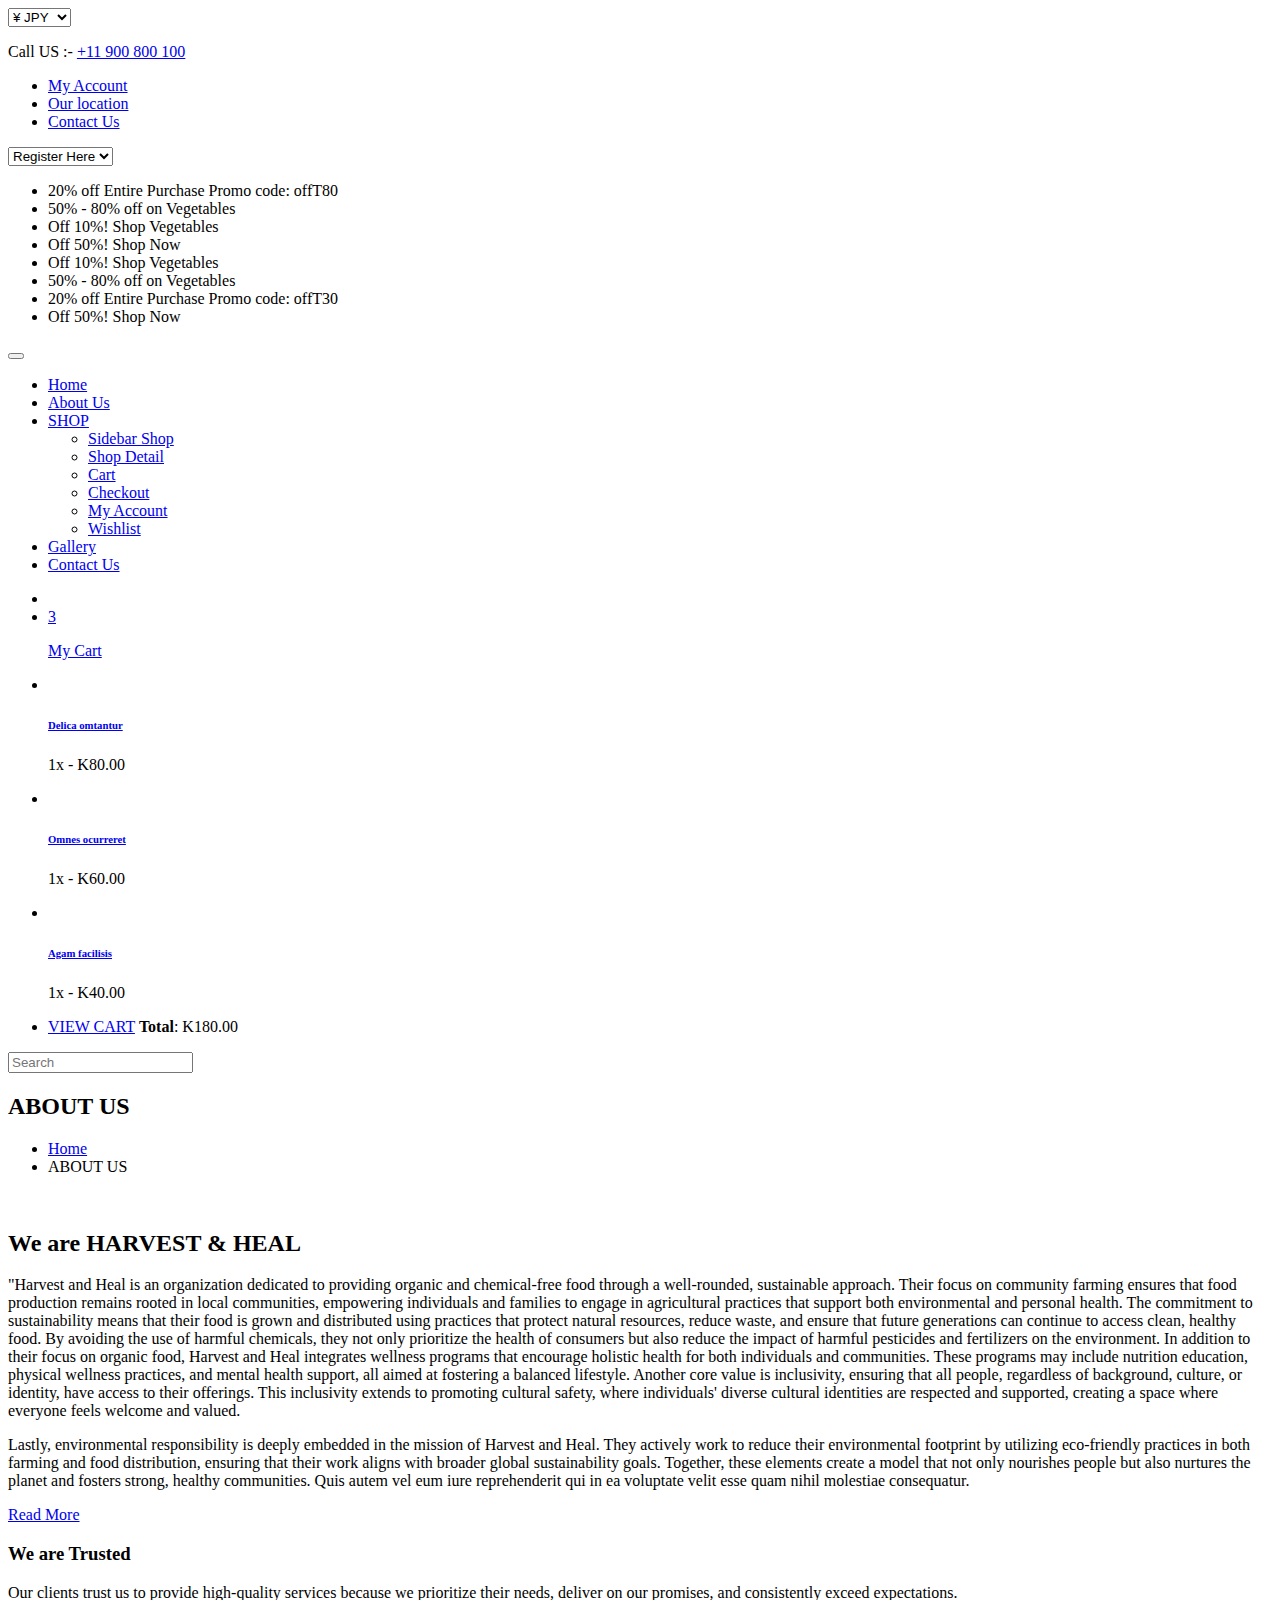
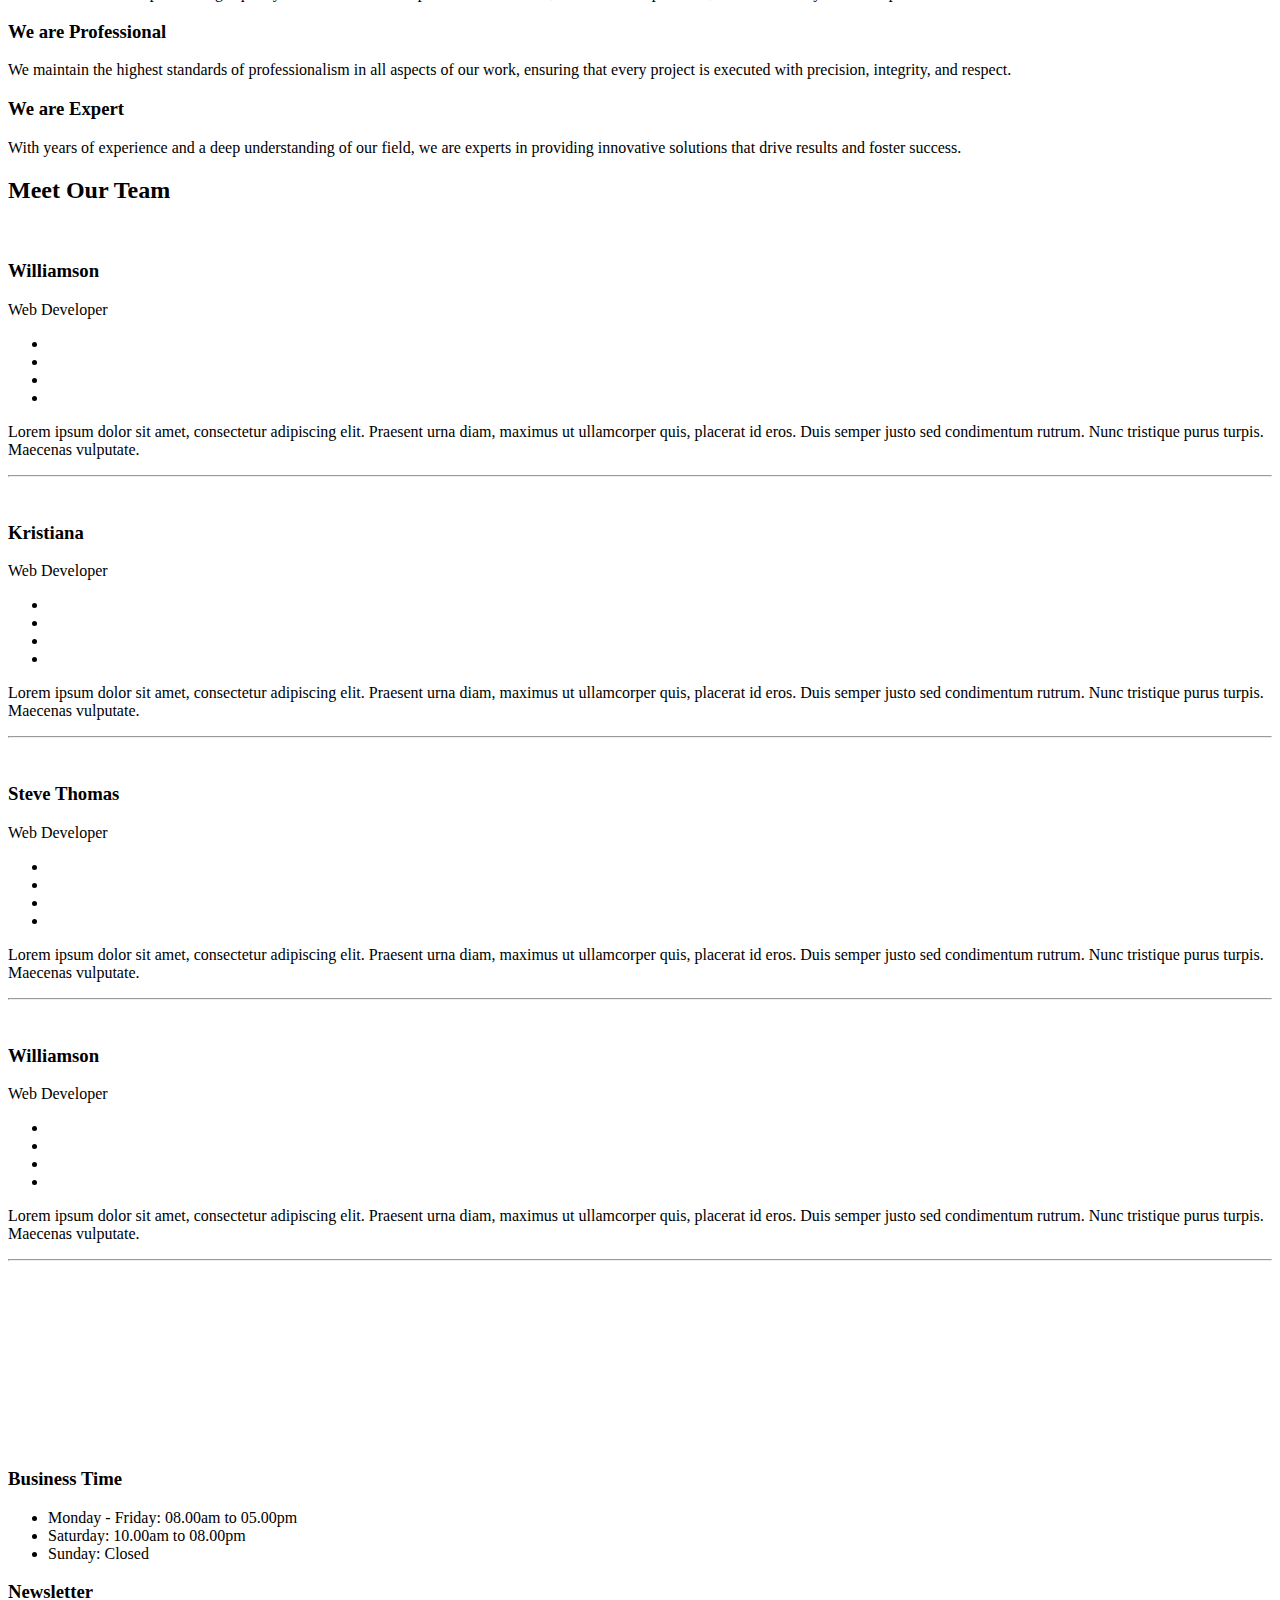
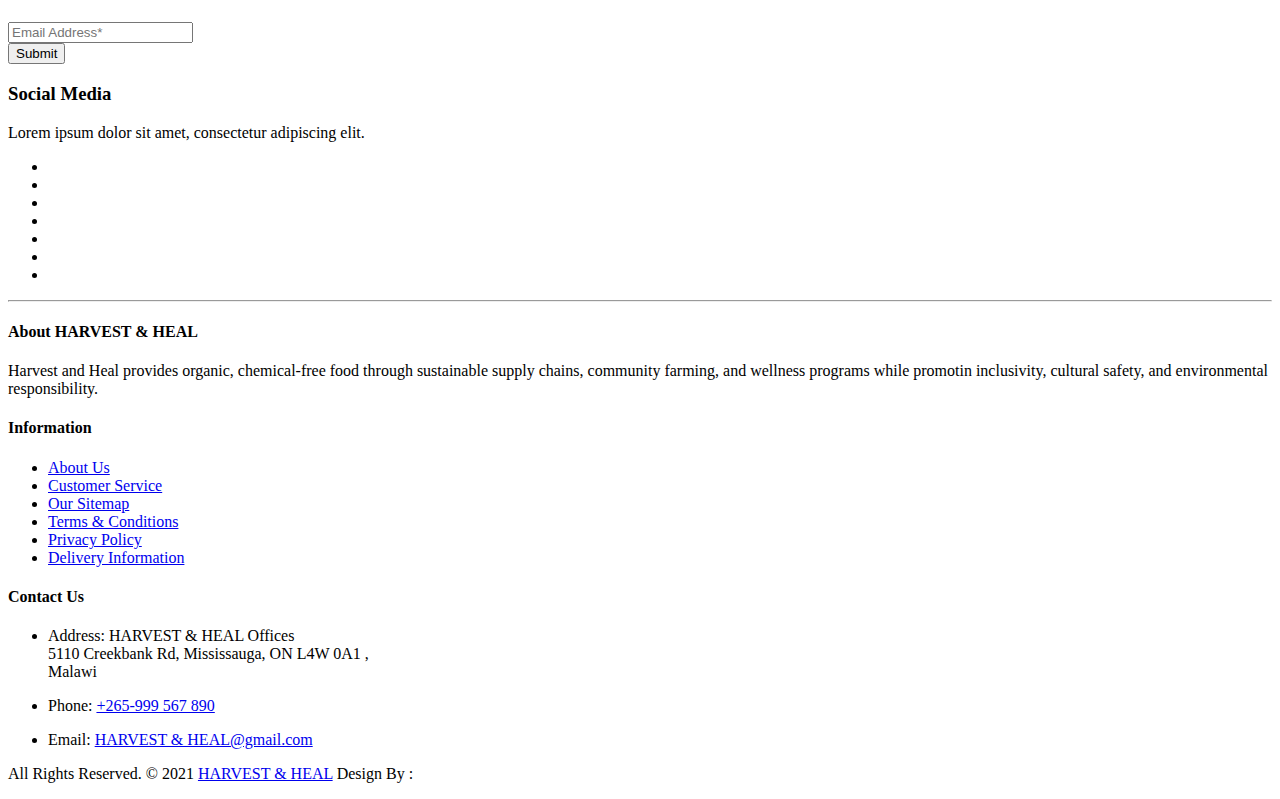
==== about.html @ c8624e20 "Add files via upload" ====
<!DOCTYPE html>
<html lang="en">
<!-- Basic -->

<head>
    <meta charset="utf-8">
    <meta http-equiv="X-UA-Compatible" content="IE=edge">

    <!-- Mobile Metas -->
    <meta name="viewport" content="width=device-width, initial-scale=1">

    <!-- Site Metas -->
    <title>About | HARVEST & HEAL</title>
    <meta name="keywords" content="">
    <meta name="description" content="">
    <meta name="author" content="">

    <!-- Site Icons -->
    <link rel="shortcut icon" href="images/favicon.ico" type="image/x-icon">
    <link rel="apple-touch-icon" href="images/apple-touch-icon.png">

    <!-- Bootstrap CSS -->
    <link rel="stylesheet" href="css/v5/bootstrap.min.css">
    <!-- Site CSS -->
    <link rel="stylesheet" href="css/style.css">
    <!-- Responsive CSS -->
    <link rel="stylesheet" href="css/responsive.css">
    <!-- Custom CSS -->
    <link rel="stylesheet" href="css/custom.css">

    <!--[if lt IE 9]>
      <script src="https://oss.maxcdn.com/libs/html5shiv/3.7.0/html5shiv.js"></script>
      <script src="https://oss.maxcdn.com/libs/respond.js/1.4.2/respond.min.js"></script>
    <![endif]-->

</head>

<body>
    <!-- Start Main Top -->
    <div class="main-top">
        <div class="container-fluid">
            <div class="row">
                <div class="col-lg-6 col-md-6 col-sm-12 col-xs-12">
					<div class="custom-select-box">
                        <select id="basic" class="selectpicker show-tick form-control" data-placeholder="K USD">
							<option>¥ JPY</option>
							<option>K USD</option>
							<option>€ EUR</option>
						</select>
                    </div>
                    <div class="right-phone-box">
                        <p>Call US :- <a href="#"> +11 900 800 100</a></p>
                    </div>
                    <div class="our-link">
                        <ul>
                            <li><a href="#"><i class="fa fa-user s_color"></i> My Account</a></li>
                            <li><a href="#"><i class="fas fa-location-arrow"></i> Our location</a></li>
                            <li><a href="#"><i class="fas fa-headset"></i> Contact Us</a></li>
                        </ul>
                    </div>
                </div>
                <div class="col-lg-6 col-md-6 col-sm-12 col-xs-12">
					<div class="login-box">
						<select id="basic" class="selectpicker show-tick form-control" data-placeholder="Sign In">
							<option>Register Here</option>
							<option>Sign In</option>
						</select>
					</div>
                    <div class="text-slid-box">
                        <div id="offer-box" class="carouselTicker">
                            <ul class="offer-box">
                                <li>
                                    <i class="fab fa-opencart"></i> 20% off Entire Purchase Promo code: offT80
                                </li>
                                <li>
                                    <i class="fab fa-opencart"></i> 50% - 80% off on Vegetables
                                </li>
                                <li>
                                    <i class="fab fa-opencart"></i> Off 10%! Shop Vegetables
                                </li>
                                <li>
                                    <i class="fab fa-opencart"></i> Off 50%! Shop Now
                                </li>
                                <li>
                                    <i class="fab fa-opencart"></i> Off 10%! Shop Vegetables
                                </li>
                                <li>
                                    <i class="fab fa-opencart"></i> 50% - 80% off on Vegetables
                                </li>
                                <li>
                                    <i class="fab fa-opencart"></i> 20% off Entire Purchase Promo code: offT30
                                </li>
                                <li>
                                    <i class="fab fa-opencart"></i> Off 50%! Shop Now 
                                </li>
                            </ul>
                        </div>
                    </div>
                </div>
            </div>
        </div>
    </div>
    <!-- End Main Top -->

    <!-- Start Main Top -->
    <header class="main-header">
        <!-- Start Navigation -->
        <nav class="navbar navbar-expand-lg navbar-light bg-light navbar-default bootsnav">
            <div class="container">
                <!-- Start Header Navigation -->
                <div class="navbar-header">
                    <button class="navbar-toggler" type="button" data-toggle="collapse" data-target="#navbar-menu" aria-controls="navbars-rs-food" aria-expanded="false" aria-label="Toggle navigation">
                    <i class="fa fa-bars"></i>
                </button>
                    <a class="navbar-brand" href="index.html"><img src="images/Logo.jpg" class="logo" alt=""></a>
                </div>
                <!-- End Header Navigation -->

                <!-- Collect the nav links, forms, and other content for toggling -->
                <div class="collapse navbar-collapse" id="navbar-menu">
                    <ul class="nav navbar-nav ml-auto" data-in="fadeInDown" data-out="fadeOutUp">
                        <li class="nav-item"><a class="nav-link" href="index.html">Home</a></li>
                        <li class="nav-item active"><a class="nav-link" href="about.html">About Us</a></li>
                        <li class="dropdown">
                            <a href="#" class="nav-link dropdown-toggle arrow" data-toggle="dropdown">SHOP</a>
                            <ul class="dropdown-menu">
								<li><a href="shop.html">Sidebar Shop</a></li>
								<li><a href="shop-detail.html">Shop Detail</a></li>
                                <li><a href="cart.html">Cart</a></li>
                                <li><a href="checkout.html">Checkout</a></li>
                                <li><a href="my-account.html">My Account</a></li>
                                <li><a href="wishlist.html">Wishlist</a></li>
                            </ul>
                        </li>
                        <li class="nav-item"><a class="nav-link" href="gallery.html">Gallery</a></li>
                        <li class="nav-item"><a class="nav-link" href="contact-us.html">Contact Us</a></li>
                    </ul>
                </div>
                <!-- /.navbar-collapse -->

                <!-- Start Atribute Navigation -->
                <div class="attr-nav">
                    <ul>
                        <li class="search"><a href="#"><i class="fa fa-search"></i></a></li>
                        <li class="side-menu"><a href="#">
						<i class="fa fa-shopping-bag"></i>
                            <span class="badge">3</span>
							<p>My Cart</p>
					</a></li>
                    </ul>
                </div>
                <!-- End Atribute Navigation -->
            </div>
            <!-- Start Side Menu -->
            <div class="side">
                <a href="#" class="close-side"><i class="fa fa-times"></i></a>
                <li class="cart-box">
                    <ul class="cart-list">
                        <li>
                            <a href="#" class="photo"><img src="images/img-pro-01.jpg" class="cart-thumb" alt="" /></a>
                            <h6><a href="#">Delica omtantur </a></h6>
                            <p>1x - <span class="price">K80.00</span></p>
                        </li>
                        <li>
                            <a href="#" class="photo"><img src="images/img-pro-02.jpg" class="cart-thumb" alt="" /></a>
                            <h6><a href="#">Omnes ocurreret</a></h6>
                            <p>1x - <span class="price">K60.00</span></p>
                        </li>
                        <li>
                            <a href="#" class="photo"><img src="images/img-pro-03.jpg" class="cart-thumb" alt="" /></a>
                            <h6><a href="#">Agam facilisis</a></h6>
                            <p>1x - <span class="price">K40.00</span></p>
                        </li>
                        <li class="total">
                            <a href="#" class="btn btn-default hvr-hover btn-cart">VIEW CART</a>
                            <span class="float-right"><strong>Total</strong>: K180.00</span>
                        </li>
                    </ul>
                </li>
            </div>
            <!-- End Side Menu -->
        </nav>
        <!-- End Navigation -->
    </header>
    <!-- End Main Top -->

    <!-- Start Top Search -->
    <div class="top-search">
        <div class="container">
            <div class="input-group">
                <span class="input-group-addon"><i class="fa fa-search"></i></span>
                <input type="text" class="form-control" placeholder="Search">
                <span class="input-group-addon close-search"><i class="fa fa-times"></i></span>
            </div>
        </div>
    </div>
    <!-- End Top Search -->

    <!-- Start All Title Box -->
    <div class="all-title-box">
        <div class="container rel">
            <div class="row">
                <div class="col-lg-12">
                    <h2>ABOUT US</h2>
                    <ul class="breadcrumb px-2 py-1">
                        <li class="breadcrumb-item"><a href="#">Home</a></li>
                        <li class="breadcrumb-item active">ABOUT US</li>
                    </ul>
                </div>
            </div>
        </div>
    </div>
    <!-- End All Title Box -->

    <!-- Start About Page  -->
    <div class="about-box-main">
        <div class="container">
            <div class="row">
				<div class="col-lg-6">
                    <div class="banner-frame"> <img class="img-fluid" src="images/about-img.jpg" alt="" />
                    </div>
                </div>
                <div class="col-lg-6">
                    <h2 class="noo-sh-title-top">We are <span>HARVEST & HEAL</span></h2>
                    <p>"Harvest and Heal is an organization dedicated to providing organic and chemical-free food through a well-rounded, sustainable approach. Their focus on community farming ensures that food production remains rooted in local communities, empowering individuals and families to engage in agricultural practices that support both environmental and personal health.

                        The commitment to sustainability means that their food is grown and distributed using practices that protect natural resources, reduce waste, and ensure that future generations can continue to access clean, healthy food. By avoiding the use of harmful chemicals, they not only prioritize the health of consumers but also reduce the impact of harmful pesticides and fertilizers on the environment.
                        
                        In addition to their focus on organic food, Harvest and Heal integrates wellness programs that encourage holistic health for both individuals and communities. These programs may include nutrition education, physical wellness practices, and mental health support, all aimed at fostering a balanced lifestyle.
                        
                        Another core value is inclusivity, ensuring that all people, regardless of background, culture, or identity, have access to their offerings. This inclusivity extends to promoting cultural safety, where individuals' diverse cultural identities are respected and supported, creating a space where everyone feels welcome and valued.
                        
                        </p>
                    <p class="sr-only">Lastly, environmental responsibility is deeply embedded in the mission of Harvest and Heal. They actively work to reduce their environmental footprint by utilizing eco-friendly practices in both farming and food distribution, ensuring that their work aligns with broader global sustainability goals.
                        
                        Together, these elements create a model that not only nourishes people but also nurtures the planet and fosters strong, healthy communities.
                        Quis autem vel eum iure reprehenderit qui in ea voluptate velit esse quam nihil molestiae consequatur.</p>
					<a class="btn hvr-hover" href="#">Read More</a>
                </div>
            </div>
            <div class="row my-5">
                <div class="col-sm-6 col-lg-4">
                    <div class="service-block-inner">
                        <h3>We are Trusted</h3>
                        <p>Our clients trust us to provide high-quality services because we prioritize their needs, deliver on our promises, and consistently exceed expectations. </p>
                    </div>
                </div>
                <div class="col-sm-6 col-lg-4">
                    <div class="service-block-inner">
                        <h3>We are Professional</h3>
                        <p>We maintain the highest standards of professionalism in all aspects of our work, ensuring that every project is executed with precision, integrity, and respect. </p>
                    </div>
                </div>
                <div class="col-sm-6 col-lg-4">
                    <div class="service-block-inner">
                        <h3>We are Expert</h3>
                        <p>With years of experience and a deep understanding of our field, we are experts in providing innovative solutions that drive results and foster success. </p>
                    </div>
                </div>
            </div>
            <div class="row my-4 sr-only">
                <div class="col-12">
                    <h2 class="noo-sh-title">Meet Our Team</h2>
                </div>
                <div class="col-sm-6 col-lg-3">
                    <div class="hover-team">
                        <div class="our-team"> <img src="images/img-1.jpg" alt="" />
                            <div class="team-content">
                                <h3 class="title">Williamson</h3> <span class="post">Web Developer</span> </div>
                            <ul class="social">
                                <li>
                                    <a href="#" class="fab fa-facebook"></a>
                                </li>
                                <li>
                                    <a href="#" class="fab fa-twitter"></a>
                                </li>
                                <li>
                                    <a href="#" class="fab fa-google-plus"></a>
                                </li>
                                <li>
                                    <a href="#" class="fab fa-youtube"></a>
                                </li>
                            </ul>
                            <div class="icon"> <i class="fa fa-plus" aria-hidden="true"></i> </div>
                        </div>
                        <div class="team-description">
                            <p>Lorem ipsum dolor sit amet, consectetur adipiscing elit. Praesent urna diam, maximus ut ullamcorper quis, placerat id eros. Duis semper justo sed condimentum rutrum. Nunc tristique purus turpis. Maecenas vulputate. </p>
                        </div>
                        <hr class="my-0"> </div>
                </div>
                <div class="col-sm-6 col-lg-3">
                    <div class="hover-team">
                        <div class="our-team"> <img src="images/img-2.jpg" alt="" />
                            <div class="team-content">
                                <h3 class="title">Kristiana</h3> <span class="post">Web Developer</span> </div>
                            <ul class="social">
                                <li>
                                    <a href="#" class="fab fa-facebook"></a>
                                </li>
                                <li>
                                    <a href="#" class="fab fa-twitter"></a>
                                </li>
                                <li>
                                    <a href="#" class="fab fa-google-plus"></a>
                                </li>
                                <li>
                                    <a href="#" class="fab fa-youtube"></a>
                                </li>
                            </ul>
                            <div class="icon"> <i class="fa fa-plus" aria-hidden="true"></i> </div>
                        </div>
                        <div class="team-description">
                            <p>Lorem ipsum dolor sit amet, consectetur adipiscing elit. Praesent urna diam, maximus ut ullamcorper quis, placerat id eros. Duis semper justo sed condimentum rutrum. Nunc tristique purus turpis. Maecenas vulputate. </p>
                        </div>
                        <hr class="my-0"> </div>
                </div>
                <div class="col-sm-6 col-lg-3">
                    <div class="hover-team">
                        <div class="our-team"> <img src="images/img-3.jpg" alt="" />
                            <div class="team-content">
                                <h3 class="title">Steve Thomas</h3> <span class="post">Web Developer</span> </div>
                            <ul class="social">
                                <li>
                                    <a href="#" class="fab fa-facebook"></a>
                                </li>
                                <li>
                                    <a href="#" class="fab fa-twitter"></a>
                                </li>
                                <li>
                                    <a href="#" class="fab fa-google-plus"></a>
                                </li>
                                <li>
                                    <a href="#" class="fab fa-youtube"></a>
                                </li>
                            </ul>
                            <div class="icon"> <i class="fa fa-plus" aria-hidden="true"></i> </div>
                        </div>
                        <div class="team-description">
                            <p>Lorem ipsum dolor sit amet, consectetur adipiscing elit. Praesent urna diam, maximus ut ullamcorper quis, placerat id eros. Duis semper justo sed condimentum rutrum. Nunc tristique purus turpis. Maecenas vulputate. </p>
                        </div>
                        <hr class="my-0"> </div>
                </div>
                <div class="col-sm-6 col-lg-3">
                    <div class="hover-team">
                        <div class="our-team"> <img src="images/img-1.jpg" alt="" />
                            <div class="team-content">
                                <h3 class="title">Williamson</h3> <span class="post">Web Developer</span> </div>
                            <ul class="social">
                                <li>
                                    <a href="#" class="fab fa-facebook"></a>
                                </li>
                                <li>
                                    <a href="#" class="fab fa-twitter"></a>
                                </li>
                                <li>
                                    <a href="#" class="fab fa-google-plus"></a>
                                </li>
                                <li>
                                    <a href="#" class="fab fa-youtube"></a>
                                </li>
                            </ul>
                            <div class="icon"> <i class="fa fa-plus" aria-hidden="true"></i> </div>
                        </div>
                        <div class="team-description">
                            <p>Lorem ipsum dolor sit amet, consectetur adipiscing elit. Praesent urna diam, maximus ut ullamcorper quis, placerat id eros. Duis semper justo sed condimentum rutrum. Nunc tristique purus turpis. Maecenas vulputate. </p>
                        </div>
                        <hr class="my-0"> </div>
                </div>
            </div>
        </div>
    </div>
    <!-- End About Page -->

    <!-- Start Instagram Feed  -->
    <div class="instagram-box">
        <div class="main-instagram owl-carousel owl-theme">
            <div class="item">
                <div class="ins-inner-box">
                    <img src="images/instagram-img-01.jpg" alt="" />
                    <div class="hov-in">
                        <a href="#"><i class="fab fa-instagram"></i></a>
                    </div>
                </div>
            </div>
            <div class="item">
                <div class="ins-inner-box">
                    <img src="images/instagram-img-02.jpg" alt="" />
                    <div class="hov-in">
                        <a href="#"><i class="fab fa-instagram"></i></a>
                    </div>
                </div>
            </div>
            <div class="item">
                <div class="ins-inner-box">
                    <img src="images/instagram-img-03.jpg" alt="" />
                    <div class="hov-in">
                        <a href="#"><i class="fab fa-instagram"></i></a>
                    </div>
                </div>
            </div>
            <div class="item">
                <div class="ins-inner-box">
                    <img src="images/instagram-img-04.jpg" alt="" />
                    <div class="hov-in">
                        <a href="#"><i class="fab fa-instagram"></i></a>
                    </div>
                </div>
            </div>
            <div class="item">
                <div class="ins-inner-box">
                    <img src="images/instagram-img-05.jpg" alt="" />
                    <div class="hov-in">
                        <a href="#"><i class="fab fa-instagram"></i></a>
                    </div>
                </div>
            </div>
            <div class="item">
                <div class="ins-inner-box">
                    <img src="images/instagram-img-06.jpg" alt="" />
                    <div class="hov-in">
                        <a href="#"><i class="fab fa-instagram"></i></a>
                    </div>
                </div>
            </div>
            <div class="item">
                <div class="ins-inner-box">
                    <img src="images/instagram-img-07.jpg" alt="" />
                    <div class="hov-in">
                        <a href="#"><i class="fab fa-instagram"></i></a>
                    </div>
                </div>
            </div>
            <div class="item">
                <div class="ins-inner-box">
                    <img src="images/instagram-img-08.jpg" alt="" />
                    <div class="hov-in">
                        <a href="#"><i class="fab fa-instagram"></i></a>
                    </div>
                </div>
            </div>
            <div class="item">
                <div class="ins-inner-box">
                    <img src="images/instagram-img-09.jpg" alt="" />
                    <div class="hov-in">
                        <a href="#"><i class="fab fa-instagram"></i></a>
                    </div>
                </div>
            </div>
            <div class="item">
                <div class="ins-inner-box">
                    <img src="images/instagram-img-05.jpg" alt="" />
                    <div class="hov-in">
                        <a href="#"><i class="fab fa-instagram"></i></a>
                    </div>
                </div>
            </div>
        </div>
    </div>
    <!-- End Instagram Feed  -->


   <!-- Start Footer  -->
    <footer class="footer-main">
            <div class="container">
                <div class="row sr-only">
                    <div class="col-lg-4 col-md-12 col-sm-12">
                        <div class="footer-top-box">
                            <h3>Business Time</h3>
                            <ul class="list-time">
                                <li>Monday - Friday: 08.00am to 05.00pm</li> <li>Saturday: 10.00am to 08.00pm</li> <li>Sunday: <span>Closed</span></li>
                            </ul>
                        </div>
                    </div>
                    <div class="col-lg-4 col-md-12 col-sm-12">
                        <div class="footer-top-box">
                            <h3>Newsletter</h3>
                            <form class="newsletter-box">
                                <div class="row ">
                                    <div class="col-9">
                                        <div class="form-group pb-1 rel">
                                            <input class="" type="email" name="Email" placeholder="Email Address*" />
                                            <i class="fa fa-envelope"></i>
                                        </div>
                                    </div>
                                    <div class="col-3">
                                        <button class="btn hvr-hover" type="submit">Submit</button>
                                    </div>
                                </div>
                                
                            </form>
                        </div>
                    </div>
                    <div class="col-lg-4 col-md-12 col-sm-12">
                        <div class="footer-top-box">
                            <h3>Social Media</h3>
                            <p>Lorem ipsum dolor sit amet, consectetur adipiscing elit.</p>
                            <ul>
                                <li><a href="#"><i class="fab fa-facebook" aria-hidden="true"></i></a></li>
                                <li><a href="#"><i class="fab fa-twitter" aria-hidden="true"></i></a></li>
                                <li><a href="#"><i class="fab fa-linkedin" aria-hidden="true"></i></a></li>
                                <li><a href="#"><i class="fab fa-google-plus" aria-hidden="true"></i></a></li>
                                <li><a href="#"><i class="fa fa-rss" aria-hidden="true"></i></a></li>
                                <li><a href="#"><i class="fab fa-pinterest-p" aria-hidden="true"></i></a></li>
                                <li><a href="#"><i class="fab fa-whatsapp" aria-hidden="true"></i></a></li>
                            </ul>
                        </div>
                    </div>
                </div>
                <hr>
                <div class="row">
                    <div class="col-lg-4 col-md-12 col-sm-12">
                        <div class="footer-widget">
                            <h4>About HARVEST & HEAL</h4>
                            <p>Harvest and Heal provides organic, chemical-free food through sustainable supply chains, community farming, and wellness programs while promotin inclusivity, cultural safety, and environmental responsibility.</p> 
                        </div>
                    </div>
                    <div class="col-lg-4 col-md-12 col-sm-12">
                        <div class="footer-link">
                            <h4>Information</h4>
                            <ul>
                                <li><a href="#">About Us</a></li>
                                <li><a href="#">Customer Service</a></li>
                                <li><a href="#">Our Sitemap</a></li>
                                <li><a href="#">Terms &amp; Conditions</a></li>
                                <li><a href="#">Privacy Policy</a></li>
                                <li><a href="#">Delivery Information</a></li>
                            </ul>
                        </div>
                    </div>
                    <div class="col-lg-4 col-md-12 col-sm-12">
                        <div class="footer-link-contact">
                            <h4>Contact Us</h4>
                            <ul>
                                <li>
                                    <p><i class="fas fa-map-marker-alt"></i>Address: HARVEST & HEAL Offices <br>  5110 Creekbank Rd, Mississauga, ON L4W 0A1 ,<br> Malawi  </p>
                                </li>
                                <li>
                                    <p><i class="fas fa-phone-square"></i>Phone: <a href="tel:+265999456789">+265-999 567 890</a></p>
                                </li>
                                <li>
                                    <p><i class="fas fa-envelope"></i>Email: <a href="mailto:contactinfo@gmail.com">HARVEST & HEAL@gmail.com</a></p>
                                </li>
                            </ul>
                        </div>
                    </div>
                </div>
            </div>
        </div>
    </footer>
    <!-- End Footer  -->

    <!-- Start copyright  -->
    <div class="footer-copyright">
        <p class="footer-company">All Rights Reserved. &copy; 2021 <a href="#">HARVEST & HEAL</a> 
        <span class="sr-only"> Design By :
            <a href="https://chikondibanda.github.io/"></a>
        </span>
        </p>
    </div>
    <!-- End copyright  -->

    <a href="#" id="back-to-top" title="Back to top" style="display: none;">&uarr;</a>

    <!-- ALL JS FILES -->
    <script src="js/jquery-3.2.1.min.js"></script>
    <script src="js/popper.min.js"></script>
    <script src="js/v5/bootstrap.min.js"></script>
    <!-- ALL PLUGINS -->
    <script src="js/jquery.superslides.min.js"></script>
    <script src="js/bootstrap-select.js"></script>
    <script src="js/inewsticker.js"></script>
    <script src="js/bootsnav.js."></script>
    <script src="js/images-loded.min.js"></script>
    <script src="js/isotope.min.js"></script>
    <script src="js/owl.carousel.min.js"></script>
    <script src="js/baguetteBox.min.js"></script>
    <script src="js/form-validator.min.js"></script>
    <script src="js/contact-form-script.js"></script>
    <script src="js/custom.js"></script>
</body>

</html>
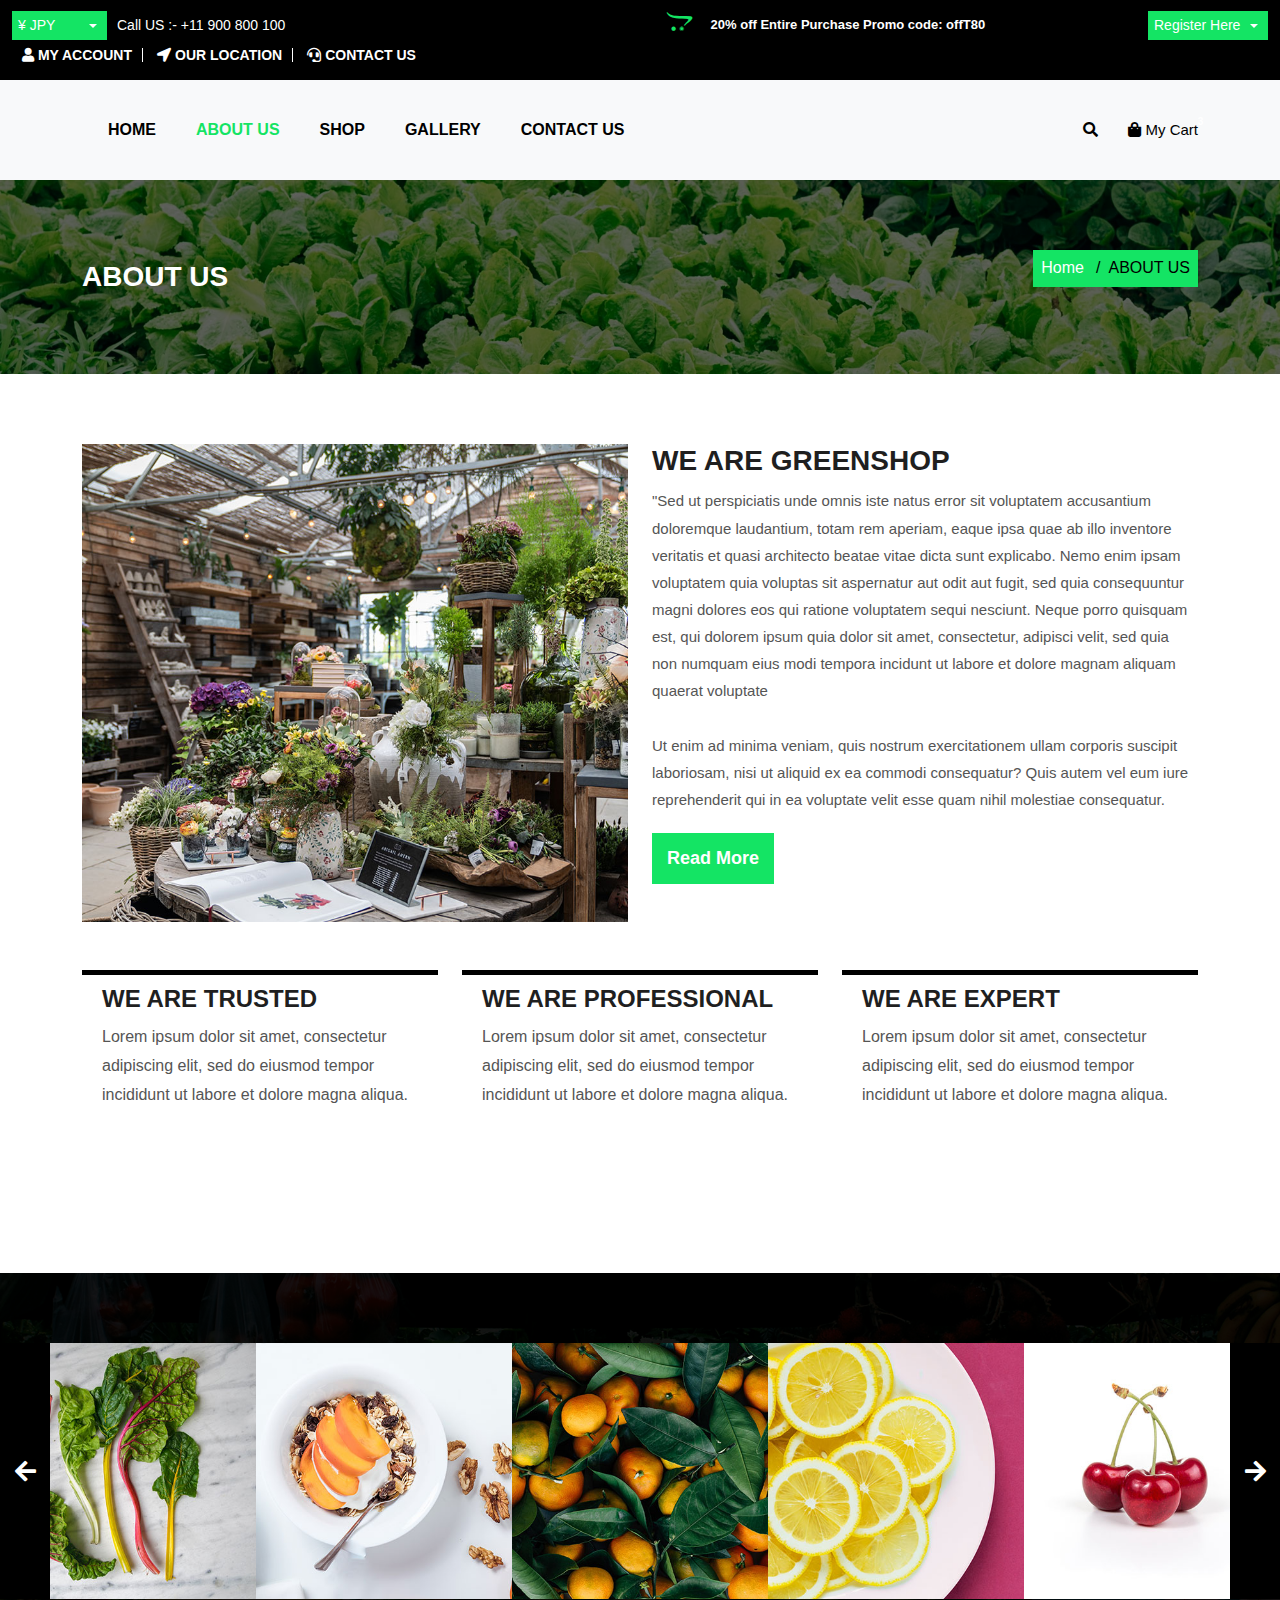
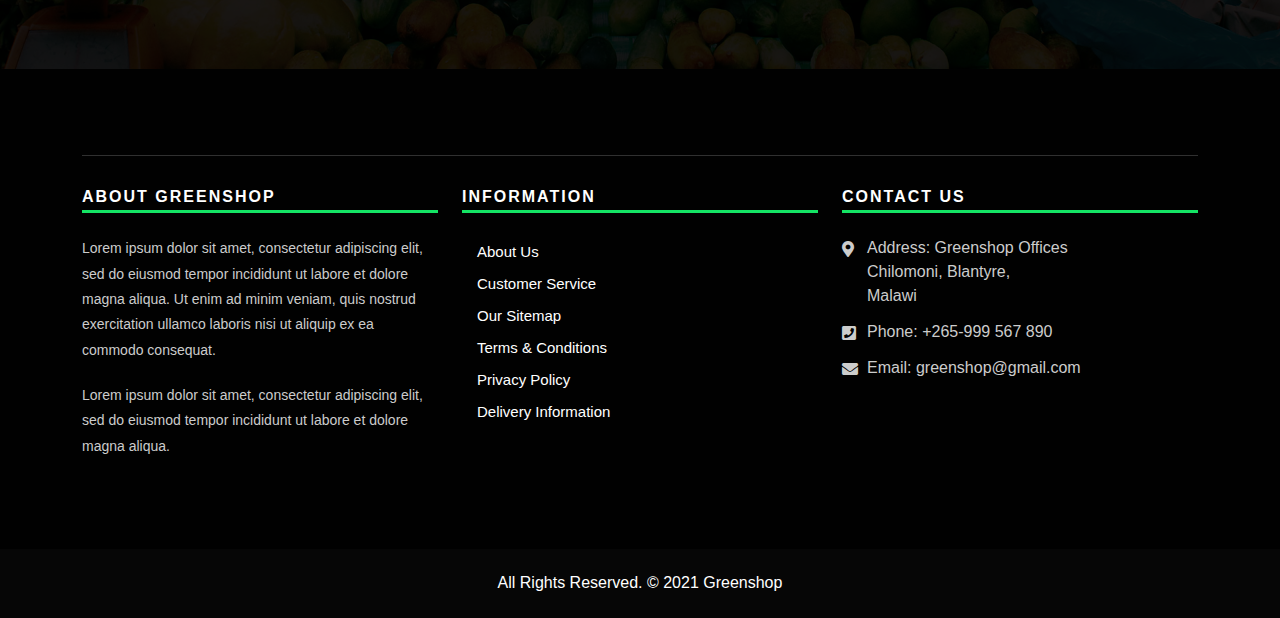
==== commit 14a9beda: "Add files via upload" ====
--- a/about.html
+++ b/about.html
@@ -10,7 +10,7 @@
     <meta name="viewport" content="width=device-width, initial-scale=1">
 
     <!-- Site Metas -->
-    <title>About | HARVEST & HEAL</title>
+    <title>About | Greenshop</title>
     <meta name="keywords" content="">
     <meta name="description" content="">
     <meta name="author" content="">
@@ -112,7 +112,7 @@
                     <button class="navbar-toggler" type="button" data-toggle="collapse" data-target="#navbar-menu" aria-controls="navbars-rs-food" aria-expanded="false" aria-label="Toggle navigation">
                     <i class="fa fa-bars"></i>
                 </button>
-                    <a class="navbar-brand" href="index.html"><img src="images/Logo.jpg" class="logo" alt=""></a>
+                    <a class="navbar-brand" href="index.html"><img src="images/logo.png" class="logo" alt=""></a>
                 </div>
                 <!-- End Header Navigation -->
 
@@ -221,20 +221,12 @@
                     </div>
                 </div>
                 <div class="col-lg-6">
-                    <h2 class="noo-sh-title-top">We are <span>HARVEST & HEAL</span></h2>
-                    <p>"Harvest and Heal is an organization dedicated to providing organic and chemical-free food through a well-rounded, sustainable approach. Their focus on community farming ensures that food production remains rooted in local communities, empowering individuals and families to engage in agricultural practices that support both environmental and personal health.
-
-                        The commitment to sustainability means that their food is grown and distributed using practices that protect natural resources, reduce waste, and ensure that future generations can continue to access clean, healthy food. By avoiding the use of harmful chemicals, they not only prioritize the health of consumers but also reduce the impact of harmful pesticides and fertilizers on the environment.
-                        
-                        In addition to their focus on organic food, Harvest and Heal integrates wellness programs that encourage holistic health for both individuals and communities. These programs may include nutrition education, physical wellness practices, and mental health support, all aimed at fostering a balanced lifestyle.
-                        
-                        Another core value is inclusivity, ensuring that all people, regardless of background, culture, or identity, have access to their offerings. This inclusivity extends to promoting cultural safety, where individuals' diverse cultural identities are respected and supported, creating a space where everyone feels welcome and valued.
-                        
-                        </p>
-                    <p class="sr-only">Lastly, environmental responsibility is deeply embedded in the mission of Harvest and Heal. They actively work to reduce their environmental footprint by utilizing eco-friendly practices in both farming and food distribution, ensuring that their work aligns with broader global sustainability goals.
-                        
-                        Together, these elements create a model that not only nourishes people but also nurtures the planet and fosters strong, healthy communities.
+                    <h2 class="noo-sh-title-top">We are <span>Greenshop</span></h2>
+                    <p>"Sed ut perspiciatis unde omnis iste natus error sit voluptatem accusantium doloremque laudantium, totam rem aperiam, eaque ipsa quae ab illo inventore veritatis et quasi architecto beatae vitae dicta sunt explicabo. Nemo enim ipsam
+                        voluptatem quia voluptas sit aspernatur aut odit aut fugit, sed quia consequuntur magni dolores eos qui ratione voluptatem sequi nesciunt. Neque porro quisquam est, qui dolorem ipsum quia dolor sit amet, consectetur, adipisci velit,
+                        sed quia non numquam eius modi tempora incidunt ut labore et dolore magnam aliquam quaerat voluptate <br> <br> Ut enim ad minima veniam, quis nostrum exercitationem ullam corporis suscipit laboriosam, nisi ut aliquid ex ea commodi consequatur?
                         Quis autem vel eum iure reprehenderit qui in ea voluptate velit esse quam nihil molestiae consequatur.</p>
+                    <p class="sr-only">Lorem ipsum dolor sit amet, consectetur adipiscing elit, sed do eiusmod tempor incididunt ut labore et dolore magna aliqua. Ut enim ad minim veniam, quis nostrud exercitation ullamco laboris nisi ut aliquip ex ea commodo consequat.</p>
 					<a class="btn hvr-hover" href="#">Read More</a>
                 </div>
             </div>
@@ -242,19 +234,19 @@
                 <div class="col-sm-6 col-lg-4">
                     <div class="service-block-inner">
                         <h3>We are Trusted</h3>
-                        <p>Our clients trust us to provide high-quality services because we prioritize their needs, deliver on our promises, and consistently exceed expectations. </p>
+                        <p>Lorem ipsum dolor sit amet, consectetur adipiscing elit, sed do eiusmod tempor incididunt ut labore et dolore magna aliqua. </p>
                     </div>
                 </div>
                 <div class="col-sm-6 col-lg-4">
                     <div class="service-block-inner">
                         <h3>We are Professional</h3>
-                        <p>We maintain the highest standards of professionalism in all aspects of our work, ensuring that every project is executed with precision, integrity, and respect. </p>
+                        <p>Lorem ipsum dolor sit amet, consectetur adipiscing elit, sed do eiusmod tempor incididunt ut labore et dolore magna aliqua. </p>
                     </div>
                 </div>
                 <div class="col-sm-6 col-lg-4">
                     <div class="service-block-inner">
                         <h3>We are Expert</h3>
-                        <p>With years of experience and a deep understanding of our field, we are experts in providing innovative solutions that drive results and foster success. </p>
+                        <p>Lorem ipsum dolor sit amet, consectetur adipiscing elit, sed do eiusmod tempor incididunt ut labore et dolore magna aliqua. </p>
                     </div>
                 </div>
             </div>
@@ -510,8 +502,9 @@
                 <div class="row">
                     <div class="col-lg-4 col-md-12 col-sm-12">
                         <div class="footer-widget">
-                            <h4>About HARVEST & HEAL</h4>
-                            <p>Harvest and Heal provides organic, chemical-free food through sustainable supply chains, community farming, and wellness programs while promotin inclusivity, cultural safety, and environmental responsibility.</p> 
+                            <h4>About Greenshop</h4>
+                            <p>Lorem ipsum dolor sit amet, consectetur adipiscing elit, sed do eiusmod tempor incididunt ut labore et dolore magna aliqua. Ut enim ad minim veniam, quis nostrud exercitation ullamco laboris nisi ut aliquip ex ea commodo consequat.</p> 
+                            <p>Lorem ipsum dolor sit amet, consectetur adipiscing elit, sed do eiusmod tempor incididunt ut labore et dolore magna aliqua. </p>                             
                         </div>
                     </div>
                     <div class="col-lg-4 col-md-12 col-sm-12">
@@ -532,13 +525,13 @@
                             <h4>Contact Us</h4>
                             <ul>
                                 <li>
-                                    <p><i class="fas fa-map-marker-alt"></i>Address: HARVEST & HEAL Offices <br>  5110 Creekbank Rd, Mississauga, ON L4W 0A1 ,<br> Malawi  </p>
+                                    <p><i class="fas fa-map-marker-alt"></i>Address: Greenshop Offices <br> Chilomoni, Blantyre,<br> Malawi  </p>
                                 </li>
                                 <li>
                                     <p><i class="fas fa-phone-square"></i>Phone: <a href="tel:+265999456789">+265-999 567 890</a></p>
                                 </li>
                                 <li>
-                                    <p><i class="fas fa-envelope"></i>Email: <a href="mailto:contactinfo@gmail.com">HARVEST & HEAL@gmail.com</a></p>
+                                    <p><i class="fas fa-envelope"></i>Email: <a href="mailto:contactinfo@gmail.com">greenshop@gmail.com</a></p>
                                 </li>
                             </ul>
                         </div>
@@ -551,7 +544,7 @@
 
     <!-- Start copyright  -->
     <div class="footer-copyright">
-        <p class="footer-company">All Rights Reserved. &copy; 2021 <a href="#">HARVEST & HEAL</a> 
+        <p class="footer-company">All Rights Reserved. &copy; 2021 <a href="#">Greenshop</a> 
         <span class="sr-only"> Design By :
             <a href="https://chikondibanda.github.io/"></a>
         </span>
--- a/css/style.css
+++ b/css/style.css
@@ -0,0 +1,2625 @@
+/*------------------------------------------------------------------
+    IMPORT FONTS
+-------------------------------------------------------------------*/
+
+@import url('https://fonts.googleapis.com/css?family=Poppins:400,500,600,700,800');
+@import url('https://fonts.googleapis.com/css?family=Dosis:200,300,400,500,600,700');
+
+
+/*
+
+    font-family: 'Poppins', sans-serif;
+
+    font-family: 'Dosis', sans-serif;
+
+*/
+
+/*------------------------------------------------------------------
+    IMPORT FILES
+-------------------------------------------------------------------*/
+
+@import url(all.css);
+@import url(superslides.css);
+@import url(bootstrap-select.css);
+@import url(carousel-ticker.css);
+@import url(code_animate.css);
+@import url(bootsnav.css);
+@import url(owl.carousel.min.css);
+@import url(jquery-ui.css);
+@import url(nice-select.css);
+@import url(baguetteBox.min.css);
+
+/*------------------------------------------------------------------
+    SKELETON
+-------------------------------------------------------------------*/
+ body {
+     color: #555;
+     font-size: 15px;
+     font-family: 'Inter', sans-serif;
+     line-height: 1.80857;
+}
+ a {
+     color: #1f1f1f;
+     text-decoration: none !important;
+     outline: none !important;
+     -webkit-transition: all .3s ease-in-out;
+     -moz-transition: all .3s ease-in-out;
+     -ms-transition: all .3s ease-in-out;
+     -o-transition: all .3s ease-in-out;
+     transition: all .3s ease-in-out;
+}
+ h1, h2, h3, h4, h5, h6 {
+     letter-spacing: 0;
+     font-weight: normal;
+     position: relative;
+     padding: 0 0 10px 0;
+     font-weight: normal;
+     line-height: 120% !important;
+     color: #1f1f1f;
+     margin: 0 
+}
+ h1 {
+     font-size: 24px 
+}
+ h2 {
+     font-size: 22px 
+}
+ h3 {
+     font-size: 18px 
+}
+ h4 {
+     font-size: 16px 
+}
+ h5 {
+     font-size: 14px 
+}
+ h6 {
+     font-size: 13px 
+}
+ h1 a, h2 a, h3 a, h4 a, h5 a, h6 a {
+     color: #212121;
+     text-decoration: none!important;
+     opacity: 1 
+}
+ h1 a:hover, h2 a:hover, h3 a:hover, h4 a:hover, h5 a:hover, h6 a:hover {
+     opacity: .8 
+}
+ a {
+     color: #1f1f1f;
+     text-decoration: none;
+     outline: none;
+}
+ a, .btn {
+     text-decoration: none !important;
+     outline: none !important;
+     -webkit-transition: all .3s ease-in-out;
+     -moz-transition: all .3s ease-in-out;
+     -ms-transition: all .3s ease-in-out;
+     -o-transition: all .3s ease-in-out;
+     transition: all .3s ease-in-out;
+}
+ .btn-custom {
+     margin-top: 20px;
+     background-color: transparent !important;
+     border: 2px solid #ddd;
+     padding: 12px 40px;
+     font-size: 16px;
+}
+ .lead {
+     font-size: 18px;
+     line-height: 30px;
+     color: #767676;
+     margin: 0;
+     padding: 0;
+}
+ blockquote {
+     margin: 20px 0 20px;
+     padding: 30px;
+}
+ ul, li, ol{
+     list-style: none;
+     margin: 0px;
+     padding: 0px;
+}
+ button:focus{
+     outline: none;
+     box-shadow: none;
+}
+ :focus {
+     outline: 0;
+}
+ p{
+     margin: 0px;
+}
+ .bootstrap-select .dropdown-toggle:focus{
+     outline: none !important;
+}
+ .form-control::-moz-placeholder {
+     color: #ffffff;
+     opacity: 1;
+}
+ .bootstrap-select .dropdown-toggle:focus{
+     box-shadow: none !important 
+}
+/*------------------------------------------------------------------ LOADER -------------------------------------------------------------------*/
+ #back-to-top {
+     position: fixed;
+     bottom: 40px;
+     right: 40px;
+     z-index: 9999;
+     width: 32px;
+     height: 32px;
+     text-align: center;
+     line-height: 5px;
+     background: #14e464;
+     color: #ffffff;
+     cursor: pointer;
+     border: 0;
+     border-radius: 0px;
+     text-decoration: none;
+     transition: opacity 0.2s ease-out;
+     font-size: 28px;
+}
+/*------------------------------------------------------------------ HEADER -------------------------------------------------------------------*/
+ .main-top{
+     background: #000000;
+     padding: 10px 0px;
+}
+ .custom-select-box{
+     float: left;
+     width: 95px;
+     margin-right: 10px;
+}
+.custom-select-box .form-control{
+     background: none;
+     border: none;
+}
+ .custom-select-box .bootstrap-select .btn-light{
+     padding: 4px;
+     font-size: 14px;
+     background: #14e464;
+     color: #fff;
+     border: none;
+     border-radius: 0px;
+}
+ .custom-select-box .bootstrap-select .btn-light span{
+     padding: 2px;
+     line-height: 15px;
+}
+ .dropdown-toggle::after{
+     margin-left: -24px;
+}
+ .custom-select-box .dropdown-toggle::after {
+     display: inline-block;
+     width: 0;
+     height: 0;
+     margin-left: .255em;
+     vertical-align: .255em;
+     content: "";
+     border-top: .3em solid;
+     border-right: .3em solid transparent;
+     border-bottom: 0;
+     border-left: .3em solid transparent;
+     position: absolute;
+     top: 13px;
+     right: 10px;
+}
+ .bootstrap-select.btn-group .dropdown-toggle .filter-option{
+     overflow: inherit;
+}
+ .bootstrap-select.btn-group .dropdown-menu{
+     border: none;
+     padding: 0px;
+     border-radius: 0px;
+}
+ .right-phone-box{
+     float: left;
+     margin-right: 10px;
+}
+ .right-phone-box p{
+     margin: 0px;
+     color: #ffffff;
+     font-size: 14px;
+     line-height: 30px;
+}
+ .right-phone-box p a{
+     color: #ffffff;
+}
+ .right-phone-box p a:hover{
+     color: #14e464;
+}
+ .offer-box,.slide {
+     color: #FFFFFF;
+     font-size: 13px;
+     padding: 2px 15px;
+     font-family: 'Poppins', sans-serif;
+}
+ .offer-box li {
+     font-weight: 600;
+}
+ .offer-box li i{
+     margin-right: 15px;
+     color: #14e464;
+     font-size: 20px;
+}
+ .our-link{
+     float: left;
+}
+ .our-link ul li{
+     display: inline-block;
+     border-right: 1px solid #ffffff;
+     padding: 0px 10px;
+     line-height: 14px;
+}
+ .our-link ul{
+     line-height: 30px;
+}
+ .our-link ul li a{
+     color: #ffffff;
+     font-weight: 700;
+     text-transform: uppercase;
+     font-size: 14px;
+}
+ .our-link ul li a:hover{
+     color: #14e464;
+}
+ .our-link ul li:last-child{
+     border: none;
+}
+.login-box{
+    float: right;
+    width: 120px;
+    margin-left: 20px;
+}
+
+.login-box .form-control{
+     background: none;
+     border: none;
+}
+ .login-box .bootstrap-select .btn-light{
+     padding: 4px;
+     font-size: 14px;
+     background: #14e464;
+     color: #fff;
+     border: none;
+     border-radius: 0px;
+}
+ .login-box .bootstrap-select .btn-light span{
+     padding: 2px;
+     line-height: 15px;
+}
+.login-box .dropdown-toggle::after {
+     display: inline-block;
+     width: 0;
+     height: 0;
+     margin-left: .255em;
+     vertical-align: .255em;
+     content: "";
+     border-top: .3em solid;
+     border-right: .3em solid transparent;
+     border-bottom: 0;
+     border-left: .3em solid transparent;
+     position: absolute;
+     top: 13px;
+     right: 10px;
+}
+
+.login-box .dropdown-item{
+	padding: 5px 10px;
+}
+
+.bootstrap-select.btn-group .dropdown-menu a.dropdown-item span.dropdown-item-inner span.text{
+	font-size: 13px;
+}
+
+ .main-header{
+}
+ .search a{
+     color: #14e464;
+}
+ .attr-nav > ul > li > a:hover{
+     color: #14e464;
+}
+ nav.navbar.bootsnav ul.nav > li > a{
+     margin: 0px;
+}
+/* Navbar Adjusment =========================== */
+/* Navbar Atribute ------*/
+ .attr-nav > ul > li > a{
+     padding: 28px 15px;
+}
+ ul.cart-list > li.total > .btn{
+     border-bottom: solid 1px #cfcfcf !important;
+     color: #000000 ;
+     padding: 10px 15px;
+     border: none;
+     font-weight: 700;
+     color: #ffffff;
+}
+ @media (min-width: 1024px) {
+    /* Navbar General ------*/
+     nav.navbar ul.nav > li > a{
+         padding: 30px 15px;
+         font-weight: 600;
+    }
+     nav.navbar .navbar-brand{
+         margin-top: 0;
+    }
+     nav.navbar .navbar-brand{
+         margin-top: 0;
+    }
+     nav.navbar li.dropdown ul.dropdown-menu{
+         border-top: solid 5px;
+    }
+    /* Navbar Center ------*/
+     nav.navbar-center .navbar-brand{
+         margin: 0 !important;
+    }
+    /* Navbar Brand Top ------*/
+     nav.navbar-brand-top .navbar-brand{
+         margin: 10px !important;
+    }
+    /* Navbar Full ------*/
+     nav.navbar-full .navbar-brand{
+         position: relative;
+         top: -15px;
+    }
+    /* Navbar Sidebar ------*/
+     nav.navbar-sidebar ul.nav, nav.navbar-sidebar .navbar-brand{
+         margin-bottom: 50px;
+    }
+     nav.navbar-sidebar ul.nav > li > a{
+         padding: 10px 15px;
+         font-weight: bold;
+    }
+    /* Navbar Transparent & Fixed ------*/
+     nav.navbar.bootsnav.navbar-transparent.white{
+         background-color: rgba(255,255,255,0.3);
+         border-bottom: solid 1px #bbb;
+    }
+     nav.navbar.navbar-inverse.bootsnav.navbar-transparent.dark, nav.navbar.bootsnav.navbar-transparent.dark{
+         background-color: rgba(0,0,0,0.3);
+         border-bottom: solid 1px #555;
+    }
+     nav.navbar.bootsnav.navbar-transparent.white .attr-nav{
+         border-left: solid 1px #bbb;
+    }
+     nav.navbar.navbar-inverse.bootsnav.navbar-transparent.dark .attr-nav, nav.navbar.bootsnav.navbar-transparent.dark .attr-nav{
+         border-left: solid 1px #555;
+    }
+     nav.navbar.bootsnav.no-background.white .attr-nav > ul > li > a, nav.navbar.bootsnav.navbar-transparent.white .attr-nav > ul > li > a, nav.navbar.bootsnav.navbar-transparent.white ul.nav > li > a, nav.navbar.bootsnav.no-background.white ul.nav > li > a{
+         color: #fff;
+    }
+     nav.navbar.bootsnav.navbar-transparent.dark .attr-nav > ul > li > a, nav.navbar.bootsnav.navbar-transparent.dark ul.nav > li > a{
+         color: #eee;
+    }
+}
+ @media (max-width: 992px) {
+    /* Navbar General ------*/
+     nav.navbar .navbar-brand{
+         margin-top: 0;
+         position: relative;
+         top: -2px;
+    }
+     nav.navbar .navbar-brand img.logo{
+         width: 100px;
+    }
+     .attr-nav > ul > li > a{
+         padding: 16px 15px 15px;
+    }
+    /* Navbar Mobile slide ------*/
+     nav.navbar.navbar-mobile ul.nav > li > a{
+         padding: 15px 15px;
+    }
+     nav.navbar.navbar-mobile ul.nav ul.dropdown-menu > li > a{
+         padding-right: 15px !important;
+         padding-top: 15px !important;
+         padding-bottom: 15px !important;
+    }
+     nav.navbar.navbar-mobile ul.nav ul.dropdown-menu .col-menu .title{
+         padding-right: 30px !important;
+         padding-top: 13px !important;
+         padding-bottom: 13px !important;
+    }
+     nav.navbar.navbar-mobile ul.nav ul.dropdown-menu .col-menu ul.menu-col li a{
+         padding-top: 13px !important;
+         padding-bottom: 13px !important;
+    }
+    /* Navbar Full ------*/
+     nav.navbar-full .navbar-brand{
+         top: 0;
+         padding-top: 10px;
+    }
+}
+/* Navbar Inverse =================================*/
+ nav.navbar.navbar-inverse{
+     background-color: #222;
+     border-bottom: solid 1px #303030;
+}
+ nav.navbar.navbar-inverse ul.cart-list > li.total > .btn{
+     border-bottom: solid 1px #222 !important;
+}
+ nav.navbar.navbar-inverse ul.cart-list > li.total .pull-right{
+     color: #fff;
+}
+ nav.navbar.navbar-inverse.megamenu ul.dropdown-menu.megamenu-content .content ul.menu-col li a, nav.navbar.navbar-inverse ul.nav > li > a{
+     color: #eee;
+}
+ nav.navbar.navbar-inverse ul.nav > li.dropdown > a{
+     background-color: #222;
+}
+ nav.navbar.navbar-inverse li.dropdown ul.dropdown-menu > li > a{
+     color: #999;
+}
+ nav.navbar.navbar-inverse ul.nav .dropdown-menu h1, nav.navbar.navbar-inverse ul.nav .dropdown-menu h2, nav.navbar.navbar-inverse ul.nav .dropdown-menu h3, nav.navbar.navbar-inverse ul.nav .dropdown-menu h4, nav.navbar.navbar-inverse ul.nav .dropdown-menu h5, nav.navbar.navbar-inverse ul.nav .dropdown-menu h6{
+     color: #fff;
+}
+ nav.navbar.navbar-inverse .form-control{
+     background-color: #333;
+     border-color: #303030;
+     color: #fff;
+}
+ nav.navbar.navbar-inverse .attr-nav > ul > li > a{
+     color: #eee;
+}
+ nav.navbar.navbar-inverse .attr-nav > ul > li.dropdown ul.dropdown-menu{
+     background-color: #222;
+     border-left: solid 1px #303030;
+     border-bottom: solid 1px #303030;
+     border-right: solid 1px #303030;
+}
+ nav.navbar.navbar-inverse ul.cart-list > li{
+     border-bottom: solid 1px #303030;
+     color: #eee;
+}
+ nav.navbar.navbar-inverse ul.cart-list > li img{
+     border: solid 1px #303030;
+}
+ nav.navbar.navbar-inverse ul.cart-list > li.total{
+     background-color: #333;
+}
+ nav.navbar.navbar-inverse .share ul > li > a{
+     background-color: #555;
+}
+ nav.navbar.navbar-inverse .dropdown-tabs .tab-menu{
+     border-right: solid 1px #303030;
+}
+ nav.navbar.navbar-inverse .dropdown-tabs .tab-menu > ul > li > a{
+     border-bottom: solid 1px #303030;
+}
+ nav.navbar.navbar-inverse .dropdown-tabs .tab-content{
+     border-left: solid 1px #303030;
+}
+ nav.navbar.navbar-inverse .dropdown-tabs .tab-menu > ul > li > a:hover, nav.navbar.navbar-inverse .dropdown-tabs .tab-menu > ul > li > a:focus, nav.navbar.navbar-inverse .dropdown-tabs .tab-menu > ul > li.active > a{
+     background-color: #333 !important;
+}
+ nav.navbar-inverse.navbar-full ul.nav > li > a{
+     border:none;
+}
+ nav.navbar-inverse.navbar-full .navbar-collapse .wrap-full-menu{
+     background-color: #222;
+}
+ nav.navbar-inverse.navbar-full .navbar-toggle{
+     background-color: #222 !important;
+     color: #6f6f6f;
+}
+ nav.navbar.bootsnav ul.nav > li > a{
+     position: relative;
+     font-weight: 700;
+     font-size: 16px;
+     color: #000000;
+	 text-transform: uppercase;
+     padding-top: 10px;
+     padding-bottom: 10px;
+     padding-left: 10px;
+     padding-right: 30px;
+}
+ nav.navbar.bootsnav ul.nav li.active > a{
+     color: #14e464;
+}
+ nav.navbar.bootsnav ul.nav li.active > a:hover{
+     color: #14e464;
+}
+ nav.navbar.bootsnav ul.nav li > a:hover{
+     color: #14e464;
+}
+ nav.navbar.bootsnav ul.nav li.megamenu-fw > a:hover{
+     color: #14e464;
+}
+ @media (min-width: 1024px) {
+     nav.navbar.navbar-inverse ul.nav .dropdown-menu{
+         background-color: #222 !important;
+         border-left: solid 1px #303030 !important;
+         border-bottom: solid 1px #303030 !important;
+         border-right: solid 1px #303030 !important;
+    }
+     nav.navbar.navbar-inverse li.dropdown ul.dropdown-menu > li > a{
+         border-bottom: solid 1px #303030;
+    }
+     nav.navbar.navbar-inverse ul.dropdown-menu.megamenu-content .col-menu{
+         border-left: solid 1px #303030;
+         border-right: solid 1px #303030;
+    }
+     nav.navbar.navbar-inverse.navbar-transparent.dark{
+         background-color: rgba(0,0,0,0.3);
+         border-bottom: solid 1px #999;
+    }
+     nav.navbar.navbar-inverse.navbar-transparent.dark .attr-nav{
+         border-left: solid 1px #999;
+    }
+     nav.navbar.navbar-inverse.no-background.white .attr-nav > ul > li > a, nav.navbar.navbar-inverse.navbar-transparent.dark .attr-nav > ul > li > a, nav.navbar.navbar-inverse.navbar-transparent.dark ul.nav > li > a, nav.navbar.navbar-inverse.no-background.white ul.nav > li > a{
+         color: #fff;
+    }
+     nav.navbar.navbar-inverse.no-background.dark .attr-nav > ul > li > a, nav.navbar.navbar-inverse.no-background.dark .attr-nav > ul > li > a, nav.navbar.navbar-inverse.no-background.dark ul.nav > li > a, nav.navbar.navbar-inverse.no-background.dark ul.nav > li > a{
+         color: #3f3f3f;
+    }
+}
+ @media (max-width: 992px) {
+     nav.navbar.navbar-inverse .navbar-toggle{
+         color: #eee;
+         background-color: #222 !important;
+    }
+     nav.navbar.navbar-inverse .navbar-nav > li > a{
+         border-top: solid 1px #303030;
+         border-bottom: solid 1px #303030;
+    }
+     nav.navbar.navbar-inverse ul.nav li.dropdown ul.dropdown-menu > li > a{
+         color: #999;
+         border-bottom: solid 1px #303030;
+    }
+     nav.navbar.navbar-inverse .dropdown .megamenu-content .col-menu .title{
+         border-bottom: solid 1px #303030;
+         color: #eee;
+    }
+     nav.navbar.navbar-inverse .dropdown .megamenu-content .col-menu ul > li > a{
+         border-bottom: solid 1px #303030;
+         color: #999 !important;
+    }
+     nav.navbar.navbar-inverse .dropdown .megamenu-content .col-menu.on:last-child .title{
+         border-bottom: solid 1px #303030;
+    }
+     nav.navbar.navbar-inverse .dropdown-tabs .tab-menu > ul{
+         border-top: solid 1px #303030;
+    }
+     nav.navbar.navbar-inverse.navbar-mobile .navbar-collapse{
+         background-color: #222;
+    }
+}
+ @media (max-width: 767px) {
+     nav.navbar.navbar-inverse.navbar-mobile ul.nav{
+         border-top: solid 1px #222;
+    }
+}
+ .arrow::before{
+     font-family: 'FontAwesome';
+     content: "\f0d7";
+     margin-left: 5px;
+     margin-top: 2px;
+     border: none;
+     display: inline-block;
+     vertical-align: inherit;
+     position: absolute;
+     right: 10px;
+     top: 10px;
+}
+ .dropdown-toggle::after{
+     display: none;
+}
+ nav.navbar.bootsnav ul.navbar-nav li.dropdown ul.dropdown-menu li a{
+     display: block;
+	 padding: 6px 25px;
+}
+
+ nav.navbar.bootsnav ul.navbar-nav li.dropdown ul.dropdown-menu li a:hover{
+	 
+ }
+ nav.navbar.bootsnav li.dropdown ul.dropdown-menu{
+     left: auto;
+}
+.custom-select-box .dropdown-item{
+	padding: 5px 10px;
+}
+ .btn-cart{
+}
+ .cart-list h6 a{
+     font-size: 16px;
+     font-weight: 700;
+}
+ .cart-list h6 a:hover{
+     color: #14e464;
+}
+ ul.cart-list p .price{
+     font-weight: normal;
+}
+.side-menu p{
+	display: inline-block;
+}
+ .col-menu .title{
+     font-size: 20px;
+     font-weight: 700;
+     text-transform: uppercase;
+}
+ .hvr-hover{
+     display: inline-block;
+     vertical-align: middle;
+     box-shadow: 0 0 1px rgba(0, 0, 0, 0);
+     position: relative;
+     background: #14e464;
+     -webkit-transition-property: color;
+     transition-property: color;
+     -webkit-transition-duration: 0.3s;
+     transition-duration: 0.3s;
+     border-radius: 0;
+     box-shadow: none;
+}
+
+/* Disable hover effect */
+
+/* .hvr-hover::after {
+    content: "";
+	position: absolute;
+	z-index: -1;
+	top: 0;
+	left: 0;
+	right: 0;
+	bottom: 0;
+	background: #000000;
+	border-radius: 100%;
+	-webkit-transform: scale(0);
+	transform: scale(0);
+	-webkit-transition-property: transform;
+	transition-property: transform;
+	-webkit-transition-duration: 0.3s;
+	transition-duration: 0.3s;
+	-webkit-transition-timing-function: ease-out;
+	transition-timing-function: ease-out;
+}
+ .hvr-hover:hover::after{
+     -webkit-transform: scale(2);
+	 transform: scale(2);
+     color: #ffffff;
+}
+*/
+/* End of hover effect */
+ .hvr-hover{
+	 overflow: hidden;
+}
+ ul.cart-list > li.total > .btn:hover{
+     color: #ffffff;
+}
+ .cart-box{
+     margin-top: 40px;
+     background: #ffffff;
+}
+ .main-header.fixed-menu {
+     position: fixed;
+     visibility: hidden;
+     left: 0px;
+     top: 0px;
+     width: 100%;
+     padding: 0px 0px;
+     background: #ffffff;
+     z-index: 0;
+     transition: all 500ms ease;
+     -moz-transition: all 500ms ease;
+     -webkit-transition: all 500ms ease;
+     -ms-transition: all 500ms ease;
+     -o-transition: all 500ms ease;
+     z-index: 999;
+     opacity: 1;
+     visibility: visible;
+     -ms-animation-name: fadeInDown;
+     -moz-animation-name: fadeInDown;
+     -op-animation-name: fadeInDown;
+     -webkit-animation-name: fadeInDown;
+     animation-name: fadeInDown;
+     -ms-animation-duration: 500ms;
+     -moz-animation-duration: 500ms;
+     -op-animation-duration: 500ms;
+     -webkit-animation-duration: 500ms;
+     animation-duration: 500ms;
+     -ms-animation-timing-function: linear;
+     -moz-animation-timing-function: linear;
+     -op-animation-timing-function: linear;
+     -webkit-animation-timing-function: linear;
+     animation-timing-function: linear;
+     -ms-animation-iteration-count: 1;
+     -moz-animation-iteration-count: 1;
+     -op-animation-iteration-count: 1;
+     -webkit-animation-iteration-count: 1;
+     animation-iteration-count: 1;
+}
+ .main-header.fixed-menu {
+     padding: 0px;
+     box-shadow: 0 0 8px 0 rgba(0,0,0,.12);
+     border-radius: 0;
+}
+ .top-search .input-group-addon{
+     line-height: 40px;
+}
+ .top-search input.form-control{
+     color: #ffffff;
+}
+/*------------------------------------------------------------------ Slider -------------------------------------------------------------------*/
+ .cover-slides{
+     height: 100vh;
+}
+ .slides-navigation a {
+     background: #14e464;
+     position: absolute;
+     height: 70px;
+     width: 70px;
+     top: 50%;
+     font-size: 20px;
+     display: block;
+     color: #fff;
+     line-height: 90px;
+     text-align: center;
+     transition: all .3s ease-in-out;
+}
+ .slides-navigation a i{
+     font-size: 40px;
+}
+ .slides-navigation a:hover {
+     background: #000000;
+}
+ .cover-slides .container{
+     height: 100%;
+     position: relative;
+     z-index: 2;
+}
+ .cover-slides .container > .row {
+     -webkit-box-align: center;
+     -ms-flex-align: center;
+     align-items: center;
+}
+ .cover-slides .container > .row {
+     height: 100%;
+}
+ .overlay-background {
+     background: #333;
+     position: absolute;
+     height: 100%;
+     width: 100%;
+     left: 0;
+     top: 0;
+     opacity: 0.5;
+}
+ .cover-slides h1{
+     font-family: 'Poppins', sans-serif;
+     font-weight: 500;
+     font-size: 64px;
+     color: #fff;
+}
+ .cover-slides p{
+     font-size: 18px;
+     color: #fff;
+     padding-bottom: 30px;
+}
+ .slides-pagination a{
+     border: 1px solid #ffffff;
+	 border-radius: 50%;
+}
+ .slides-pagination a.current{
+     background: #14e464;
+     border: 1px solid #14e464;
+}
+ .cover-slides p a, 
+ .new-btn{
+     font-size: 18px;
+     color: #ffffff;
+     border: none;
+     text-transform: uppercase;
+     padding: .5em 2em;
+}
+/*------------------------------------------------------------------ Categories Shop -------------------------------------------------------------------*/
+ .categories-shop{
+     padding: 70px 0px;
+}
+ .shop-cat-box{
+     margin-bottom: 30px;
+     position: relative;
+     padding: 3px;
+     overflow: hidden;
+     border: 0px solid #000000;
+	 box-shadow: 9px 9px 30px 0px rgba(0, 0, 0, 0.3);
+	-webkit-transition: all 0.3s ease;
+	transition: all 0.3s ease-in-out 0s;
+}
+ .shop-cat-box img{
+     margin: -10px 0 0 -10px;
+     max-width: none;
+     width: -webkit-calc(100% + 10px);
+     width: calc(100% + 10px);
+     opacity: 0.9;
+     -webkit-transition: opacity 0.35s, -webkit-transform 0.35s;
+     transition: opacity 0.35s, transform 0.35s;
+     -webkit-transform: translate3d(10px,10px,0);
+     transform: translate3d(10px,10px,0);
+     -webkit-backface-visibility: hidden;
+     backface-visibility: hidden;
+}
+ .shop-cat-box:hover img{
+     opacity: 0.6;
+     -webkit-transform: translate3d(0,0,0);
+     transform: translate3d(0,0,0);
+}
+ .shop-cat-box a{
+     position: absolute;
+     z-index: 2;
+     bottom: 0px;
+     left: 0px;
+     right: 0;
+     margin: 0 auto;
+     text-align: center;
+     border: none;
+     color: #ffffff;
+     font-size: 18px;
+     font-weight: 700;
+     padding: 12px 0px;
+}
+
+.box-add-products{
+	padding: 70px 0px;
+	background-color: #f4f4f4;
+}
+
+.offer-box{
+	position: relative;
+	overflow: hidden;
+}
+
+.offer-box-products{
+	box-shadow: 0px 0px 15px 0px rgba(0, 0, 0, 0.1);
+	-webkit-transition: all 0.3s ease;
+	transition: all 0.3s ease-in-out 0s;
+}
+
+.offer-box-products:hover{
+	-webkit-transform: translateY(6px);
+	transform: translateY(6px);
+	box-shadow: 0px 9px 15px 0px rgba(0, 0, 0, 0.1);
+}
+
+/*------------------------------------------------------------------ Products -------------------------------------------------------------------*/
+ .title-all{
+     margin-bottom: 30px;
+}
+ .title-all h1,
+  .title-all h2{
+     font-size: 32px;
+     font-weight: 700;
+     color: #000000;
+}
+ .title-all p{
+     color: #999999;
+     font-size: 16px;
+}
+ .products-box{
+     padding: 70px 0px;
+}
+ .special-menu{
+     margin-bottom: 40px;
+}
+ .filter-button-group{
+     display: inline-block;
+}
+ .filter-button-group button{
+     background: #14e464;
+     color: #ffffff;
+     border: none;
+     cursor: pointer;
+     padding: 5px 30px;
+     font-size: 18px;
+}
+ .filter-button-group button.active{
+     background: #000000;
+}
+ .filter-button-group button{
+}
+ .products-single {
+     overflow: hidden;
+     position: relative;
+     margin-bottom: 30px;
+}
+ .products-single .box-img-hover{
+     overflow: hidden;
+     position: relative;
+}
+ .box-img-hover img{
+     margin: 0 auto;
+     text-align: center;
+     display: block;
+}
+ .type-lb{
+     position: absolute;
+     top: 0px;
+     right: 0px;
+     z-index:8;
+}
+ .type-lb .sale{
+     background: #14e464;
+     color: #ffffff;
+     padding: 2px 10px;
+     font-weight: 700;
+     text-transform: uppercase;
+}
+ .type-lb .new{
+     background: #000000;
+     color: #ffffff;
+     padding: 2px 10px;
+     font-weight: 700;
+     text-transform: uppercase;
+}
+ .why-text{
+     background: #f5f5f5;
+     padding: 15px;
+}
+ .why-text h4{
+     font-size: 16px;
+     font-weight: 700;
+     padding-bottom: 15px;
+}
+ .why-text h5{
+     font-size: 18px;
+     font-family: 'Poppins', sans-serif;
+     padding: 4px;
+	 display: inline-block;
+	 background: #14e464;
+	 color: #ffffff;
+     font-weight: 600;
+}
+ .mask-icon{
+     width: 100%;
+     height: 100%;
+     position: absolute;
+     overflow: hidden;
+     top: 0;
+     left: 0;
+}
+ .mask-icon ul{
+     display: inline-block;
+	 position: absolute;
+	 bottom: 0;
+	 right: 0;
+}
+ .mask-icon ul li{
+     background: #14e464;
+}
+ .mask-icon ul li a{
+     color: #ffffff;
+     padding: 5px 10px;
+     display: block;
+}
+ .mask-icon a.cart{
+     background: #14e464;
+     position: absolute;
+     bottom: 0;
+     left: 0px;
+     padding: 10px 20px;
+     font-weight: 700;
+     color: #ffffff;
+}
+ .mask-icon a.cart:hover{
+     background: #333;
+     color: #ffffff;
+}
+ .mask-icon ul li a:hover{
+     background: #333;
+     color: #ffffff;
+}
+ .products-single .mask-icon{
+     background: rgba(1,1,1, 0.5);
+     top: -100%;
+     -ms-filter: "progid: DXImageTransform.Microsoft.Alpha(Opacity=0)";
+     filter: alpha(opacity=0);
+     opacity: 0;
+     -webkit-transition: all 0.3s ease-out 0.5s;
+     -moz-transition: all 0.3s ease-out 0.5s;
+     -o-transition: all 0.3s ease-out 0.5s;
+     -ms-transition: all 0.3s ease-out 0.5s;
+     transition: all 0.3s ease-out 0.5s;
+}
+ .products-single:hover .mask-icon{
+     -ms-filter: "progid: DXImageTransform.Microsoft.Alpha(Opacity=100)";
+     filter: alpha(opacity=100);
+     opacity: 1;
+     top: 0px;
+     -webkit-transition-delay: 0s;
+     -moz-transition-delay: 0s;
+     -o-transition-delay: 0s;
+     -ms-transition-delay: 0s;
+     transition-delay: 0s;
+     -webkit-animation: bounceY 0.9s linear;
+     -moz-animation: bounceY 0.9s linear;
+     -ms-animation: bounceY 0.9s linear;
+     animation: bounceY 0.9s linear;
+}
+ @keyframes bounceY {
+     0% {
+         transform: translateY(-205px);
+    }
+     40% {
+         transform: translateY(-100px);
+    }
+     65% {
+         transform: translateY(-52px);
+    }
+     82% {
+         transform: translateY(-25px);
+    }
+     92% {
+         transform: translateY(-12px);
+    }
+     55%, 75%, 87%, 97%, 100% {
+         transform: translateY(0px);
+    }
+}
+ @-moz-keyframes bounceY {
+     0% {
+         -moz-transform: translateY(-205px);
+    }
+     40% {
+         -moz-transform: translateY(-100px);
+    }
+     65% {
+         -moz-transform: translateY(-52px);
+    }
+     82% {
+         -moz-transform: translateY(-25px);
+    }
+     92% {
+         -moz-transform: translateY(-12px);
+    }
+     55%, 75%, 87%, 97%, 100% {
+         -moz-transform: translateY(0px);
+    }
+}
+ @-webkit-keyframes bounceY {
+     0% {
+         -webkit-transform: translateY(-205px);
+    }
+     40% {
+         -webkit-transform: translateY(-100px);
+    }
+     65% {
+         -webkit-transform: translateY(-52px);
+    }
+     82% {
+         -webkit-transform: translateY(-25px);
+    }
+     92% {
+         -webkit-transform: translateY(-12px);
+    }
+     55%, 75%, 87%, 97%, 100% {
+         -webkit-transform: translateY(0px);
+    }
+}
+
+
+
+
+/*------------------------------------------------------------------ Blog -------------------------------------------------------------------*/
+ .latest-blog{
+     padding: 70px 0px;
+     background: #f5f5f5;
+}
+ .blog-box{
+     -webkit-box-shadow: 0px 5px 35px 0px rgba(148, 146, 245, 0.15);
+     box-shadow: 0px 5px 35px 0px rgba(148, 146, 245, 0.15);
+     background: #ffffff;
+     margin-bottom: 30px;
+}
+ .blog-content{
+     position: relative;
+}
+ .title-blog{
+     padding: 40px 30px 40px 30px;
+}
+ .title-blog h3{
+     font-size: 20px;
+     font-weight: 700;
+     color: #000000;
+}
+ .title-blog p{
+     margin: 0 0 1.5em;
+}
+ .option-blog {
+     position: absolute;
+     bottom: 1em;
+     left: 0px;
+	 right: 0px;
+	 margin: 0 auto;
+	 text-align: center;
+}
+ .option-blog li{
+	 display: inline-block;
+ }
+ .option-blog li a{
+     background: #000000;
+     display: inline-block;
+     font-size: 18px;
+     color: #ffffff;
+     width: 34px;
+     height: 34px;
+     text-align: center;
+     line-height: 34px;
+}
+ .option-blog li a:hover{
+     background: #14e464;
+     color: #ffffff;
+}
+ .tooltip-inner {
+     background-color: #14e464;
+}
+ .tooltip.bs-tooltip-right .arrow:before {
+     border-right-color: #14e464 !important;
+     padding-top: 0px !important;
+     top: 0px !important;
+}
+ .tooltip.bs-tooltip-left .arrow:before {
+     border-left-color: #14e464 !important;
+	 padding-top: 0px !important;
+	 padding-right: 5px !important;
+     top: 0px !important;
+}
+ .tooltip.bs-tooltip-bottom .arrow:before {
+     border-right-color: #14e464 !important;
+}
+ .tooltip.bs-tooltip-top .arrow:before {
+     border-top-color: #14e464 !important;
+	 padding-top: 0px !important;
+     top: 0px !important;
+}
+/*------------------------------------------------------------------ Instagram Feed -------------------------------------------------------------------*/
+ .instagram-box{
+     padding: 70px 0px;
+     background: url(../images/ins-bg.jpg) no-repeat center center;
+     background-size: auto auto;
+     -webkit-background-size: cover;
+     -moz-background-size: cover;
+     -ms-background-size: cover;
+     -o-background-size: cover;
+     background-size: cover;
+     position: relative;
+}
+ .instagram-box::before{
+     background: rgba(0,0,0,0.9);
+     width: 100%;
+     height: 100%;
+     left: 0px;
+     top: 0px;
+     content: "" ;
+     position: absolute;
+     z-index: 0;
+}
+ .main-instagram.owl-carousel .owl-nav button.owl-prev{
+     background: #000000;
+     position: absolute;
+     z-index: 1;
+     display: block;
+     height: 100%;
+     width: 50px;
+     line-height: 0px;
+     font-size: 24px;
+     cursor: pointer;
+     color: #ffffff;
+     top: 0;
+     padding: 0;
+     margin-top: 0;
+     opacity: 1;
+     left: 0px;
+     -webkit-transition: all 0.3s ease;
+     -o-transition: all 0.3s ease;
+     transition: all 0.3s ease;
+}
+ .main-instagram.owl-carousel .owl-nav button.owl-next{
+     background: #000000;
+     position: absolute;
+     z-index: 1;
+     display: block;
+     height: 100%;
+     width: 50px;
+     line-height: 0px;
+     font-size: 24px;
+     cursor: pointer;
+     color: #ffffff;
+     top: 0;
+     padding: 0;
+     margin-top: 0;
+     opacity: 1;
+     right: 0px;
+     -webkit-transition: all 0.3s ease;
+     -o-transition: all 0.3s ease;
+     transition: all 0.3s ease;
+}
+ .main-instagram.owl-carousel .owl-nav button.owl-next:hover, .main-instagram.owl-carousel .owl-nav button.owl-prev:hover{
+     background: #14e464;
+}
+ .ins-inner-box{
+     position: relative;
+}
+ .hov-in{
+     opacity: 0;
+     background: rgba(211,59,51, 0.5);
+     bottom: -100%;
+     position: absolute;
+     width: 100%;
+     height: 100%;
+     -webkit-transition: all 0.3s ease-out 0.5s;
+     -moz-transition: all 0.3s ease-out 0.5s;
+     -o-transition: all 0.3s ease-out 0.5s;
+     -ms-transition: all 0.3s ease-out 0.5s;
+     transition: all 0.3s ease-out 0.5s;
+     text-align: center;
+     display: table;
+}
+ .hov-in a{
+     display: table-cell;
+     vertical-align: middle;
+     height: 100%;
+}
+ .hov-in i{
+     color: #000000;
+     font-size: 48px;
+     position: relative;
+     z-index: 2;
+}
+ .hov-in a i:hover{
+     color: #ffffff;
+}
+ .ins-inner-box:hover .hov-in{
+     bottom: 0;
+     opacity: 1;
+}
+/*------------------------------------------------------------------ Footer Main -------------------------------------------------------------------*/
+ .footer-main{
+     padding: 70px 0px;
+     background: #010101;
+}
+.footer-main hr{
+	border-top: 1px solid rgba(255,255,255,.6);
+}
+.footer-top-box{
+	margin-bottom: 30px;
+}
+.footer-top-box h3{
+	color: #ffffff;
+	position: relative;
+	font-size: 20px;
+}
+.footer-top-box h3::before {
+    border-bottom: 2px solid #14e464;
+    content: "";
+    height: 3px;
+    width: 50%;
+    position: absolute;
+    bottom: 3px;
+    left: 0px;
+}
+.list-time{
+	margin-top: 15px;
+}
+.footer-top-box .list-time li{
+	color: #ffffff;
+	font-size: 16px;
+	display: block;
+	float: none;
+}
+
+.newsletter-box{
+	margin-top: 15px;
+	position: relative;
+}
+.newsletter-box input{
+	height: 40px;
+	border: none;
+	padding: 0 10px;
+	background: transparent;
+	border-radius: 0;
+	background: #fff;
+	padding: 0 20px;
+	width: 100%;
+}
+.newsletter-box i{
+	position: absolute;
+	right: 15px;
+	top: 10px;
+	font-size: 20px;
+}
+.newsletter-box button{	
+	color: #ffffff;
+	font-size: 16px;
+	font-weight: 500;
+	
+}
+ .footer-top-box p{
+	 padding-bottom: 15px;
+	 color: #cccccc;
+ }
+
+ .footer-top-box ul{
+     display: inline-block;
+}
+ .footer-top-box ul li {
+     float: left;
+     margin-right: 5px;
+}
+ .footer-top-box ul li a {
+     color: #ffffff;
+     display: inline-block;
+     width: 36px;
+     height: 36px;
+     border: 2px solid #ffffff;
+     text-align: center;
+     line-height: 32px;
+}
+ .footer-top-box ul li a:hover {
+     color: #14e464;
+     border-color: #14e464;
+}
+.footer-widget, .footer-link, .footer-link-contact{
+	margin-top: 15px;
+}
+ .footer-widget h4 {
+     color: #ffffff;
+     font-size: 16px;
+     text-transform: uppercase;
+     letter-spacing: 2px;
+     margin-bottom: 20px;
+     position: relative;
+     font-weight: 700;
+}
+ .footer-widget h4::before {
+     border-bottom: 3px solid #14e464;
+     content: "";
+     height: 3px;
+     width: 100%;
+     position: absolute;
+     bottom: 3px;
+     left: 0px;
+}
+ .footer-widget p {
+     color: #cccccc;
+     font-weight: 400;
+     font-size: 14px;
+     padding-bottom: 20px;
+}
+
+ .footer-link{
+}
+ .footer-link h4{
+     color: #ffffff;
+     font-size: 16px;
+     text-transform: uppercase;
+     letter-spacing: 2px;
+     margin-bottom: 20px;
+     position: relative;
+     font-weight: 700;
+}
+ .footer-link h4::before {
+     border-bottom: 3px solid #14e464;
+     content: "";
+     height: 3px;
+     width: 100%;
+     position: absolute;
+     bottom: 3px;
+     left: 0px;
+}
+ .footer-link ul li {
+     margin-right: 5px;
+}
+ .footer-link ul li a {
+     color: #ffffff;
+     text-align: left;
+     display: block;
+     line-height: 32px;
+     position: relative;
+     padding-left: 15px;
+     transition: all .3s ease-in-out;
+     -webkit-transition: all .3s ease-in-out;
+     -moz-transition: all .3s ease-in-out;
+     -o-transition: all .3s ease-in-out;
+     -ms-transition: all .3s ease-in-out;
+}
+ .footer-link ul li a::before {
+     font-family: FontAwesome;
+     content: "\f105";
+     position: absolute;
+     left: 5px;
+     line-height: 35px;
+     font-size: 16px;
+     transition: all .3s ease-in-out;
+     -webkit-transition: all .3s ease-in-out;
+     -moz-transition: all .3s ease-in-out;
+     -o-transition: all .3s ease-in-out;
+     -ms-transition: all .3s ease-in-out;
+}
+ .footer-link ul li a:hover::before {
+     left: 5px;
+}
+ .footer-link ul li a:hover {
+     color: #14e464;
+     border-color: #14e464;
+     padding-left: 20px;
+}
+ .footer-link-contact h4{
+     color: #ffffff;
+     font-size: 16px;
+     text-transform: uppercase;
+     letter-spacing: 2px;
+     margin-bottom: 20px;
+     position: relative;
+     font-weight: 700;
+}
+ .footer-link-contact h4::before {
+     border-bottom: 3px solid #14e464;
+     content: "";
+     height: 3px;
+     width: 100%;
+     position: absolute;
+     bottom: 3px;
+     left: 0px;
+}
+ .footer-link-contact ul li{
+     margin-bottom: 12px;
+}
+ .footer-link-contact ul li i{
+     position: absolute;
+     left: 0;
+     top: 5px;
+     padding-right: 6px;
+}
+ .footer-link-contact ul li p{
+     padding-left: 25px;
+     color: #cccccc;
+     position: relative;
+}
+ .footer-link-contact ul li p{
+     font-size: 16px;
+     color: #cccccc;
+     font-weight: 300;
+     padding-right: 16px;
+     line-height: 24px;
+}
+ .footer-link-contact ul li p a{
+     color: #cccccc;
+}
+ .footer-link-contact ul li p a:hover{
+     color: #14e464;
+}
+/*------------------------------------------------------------------ Copyright -------------------------------------------------------------------*/
+ .footer-copyright{
+     background: #060606;
+     padding: 20px 0px;
+     position: relative;
+}
+ .footer-copyright p {
+     text-align: center;
+     color: #ffffff;
+     font-size: 16px;
+}
+ .footer-copyright p a{
+     color: #ffffff;
+}
+ .footer-copyright p a:hover{
+     color: #14e464;
+}
+/*------------------------------------------------------------------ All Pages -------------------------------------------------------------------*/
+ .all-title-box{
+     background: url("../images/all-bg-title.jpg") no-repeat center center;
+     -webkit-background-size: cover;
+     -moz-background-size: cover;
+     -ms-background-size: cover;
+     -o-background-size: cover;
+     background-size: cover;
+     text-align: center;
+     background-attachment: fixed;
+     padding: 70px 0px;
+     position: relative;
+}
+ .all-title-box::before{
+     background: rgba(0,0,0,0.6);
+     content: "";
+     position: absolute;
+     z-index: 0;
+     width: 100%;
+     height: 100%;
+     left: 0px;
+     top: 0px;
+}
+ .all-title-box h2{
+     font-size: 28px;
+     font-weight: 700;
+     color: #ffffff;
+	 float: left;
+     padding: 10px 0px;
+}
+ .all-title-box .breadcrumb{
+     background: #14e464;
+     margin: 0px;
+     display: inline-block;
+     border-radius: 0px;
+	 float: right;
+}
+ .all-title-box .breadcrumb li{
+     display: inline-block;
+     color: #000000;
+     font-size: 16px;
+}
+ .all-title-box .breadcrumb li a{
+     color: #ffffff;
+     font-size: 16px;
+}
+ .all-title-box .breadcrumb-item + .breadcrumb-item::before{
+     color: #000000;
+}
+ .about-box-main{
+     padding: 70px 0px;
+}
+ .noo-sh-title{
+     font-size: 28px;
+     text-transform: uppercase;
+     font-style: normal;
+     font-weight: 700;
+	 margin-bottom: 30px;
+}
+.noo-sh-title-top{
+     font-size: 28px;
+     text-transform: uppercase;
+     font-style: normal;
+     font-weight: 700;
+	 margin-bottom: 0px;
+}
+ .about-box-main p{
+     padding-bottom: 20px;
+}
+ .service-block-inner {
+     padding: 15px 20px;
+     position: relative;
+     margin-bottom: 30px;
+}
+
+.about-box-main a{
+	color: #ffffff;
+	font-size: 18px;
+	font-weight: 700;
+	border: none;
+}
+
+.about-box-main a.btn{
+	padding: 12px 15px;
+}
+
+ .service-block-inner::before {
+     content: "";
+     width: 100%;
+     height: 5px;
+     border-radius: 0px;
+     background: #000000;
+     position: absolute;
+     top: 0;
+     left: 0;
+     transition: all 0.5s ease 0s;
+}
+ .service-block-inner::after {
+     content: "";
+     width: 100%;
+     height: 0;
+     border-radius: 0px;
+     background: #14e464;
+     position: absolute;
+     top: 0;
+     left: 0;
+	 z-index: -1;
+     transition: all 0.5s ease 0s;
+}
+ .service-block-inner h3 {
+     font-size: 24px;
+     text-transform: uppercase;
+     font-weight: 600;
+}
+ .service-block-inner p {
+     margin: 0px;
+     font-size: 16px;
+     font-weight: 300;
+     padding-bottom: 0px;
+}
+ .service-block-inner:hover::after {
+     height: 100%;
+}
+
+.service-block-inner:hover h3{
+	color: #ffffff;
+	transition: all 0.5s ease 0s;
+}
+
+.service-block-inner:hover p{
+	color: #ffffff;
+	transition: all 0.5s ease 0s;
+}
+
+ .our-team{
+     box-shadow: 0 0 0 rgba(0, 0, 0, 0.3);
+     overflow: hidden;
+     position: relative;
+     transition: all 0.3s ease 0s;
+}
+ .our-team:hover{
+     box-shadow: 0 0 10px rgba(0, 0, 0, 0.2);
+}
+ .our-team img{
+     width: 100%;
+     height: auto;
+     transition: all 0.3s ease-in-out 0s;
+}
+ .our-team:hover img{
+     opacity: 0.5;
+}
+ .our-team .team-content{
+     color: #000;
+     opacity: 1;
+     position: absolute;
+     bottom: 0px;
+     left: 0px;
+	 background: #ffffff;
+	 padding-left: 55px;
+	 width: 100%;
+     transition: all 0.3s ease 0s;
+}
+ .our-team .title{
+     display: block;
+     font-size: 20px;
+     font-weight: 700;
+     margin: 0 0 7px 0;
+}
+ .our-team .post{
+     display: block;
+     font-size: 15px;
+}
+ .our-team .social{
+     list-style: none;
+     padding: 0;
+     margin: 0;
+     width: 35px;
+     text-align: center;
+     opacity: 0;
+     position: absolute;
+     bottom: 35px;
+	 right: 0px;
+     transition: all 0.3s ease 0s;
+}
+ .our-team:hover .social{
+     opacity: 1;
+}
+ .our-team .social li{
+     display: block;
+}
+ .our-team .social li a{
+     display: inline-block;
+     width: 35px;
+     height: 35px;
+     line-height: 35px;
+     background: #000000;
+     font-size: 17px;
+     color: #fff;
+     opacity: 0.9;
+     position: relative;
+     transform: translate(35px, -35px);
+     transition: all 0.3s ease-in-out 0s 
+}
+ .our-team .social li a:hover{
+     width: 35px;
+     background: #14e464;
+     transition-delay: 0s;
+}
+ .our-team .icon{
+     width: 35px;
+     height: 35px;
+     line-height: 35px;
+     background: #14e464;
+     text-align: center;
+     color: #fff;
+     position: absolute;
+     bottom: 0;
+}
+ .team-description{
+     padding: 20px 0px;
+}
+ .team-description p{
+     font-size: 14px;
+     margin: 0px;
+}
+ .hover-team:hover .social{
+     opacity: 1;
+}
+ .hover-team:hover .social li:nth-child(1) a{
+     transition-delay: 0.3s;
+}
+ .hover-team:hover .social li:nth-child(2) a{
+     transition-delay: 0.2s;
+}
+ .hover-team:hover .social li:nth-child(3) a{
+     transition-delay: 0.1s;
+}
+ .hover-team:hover .social li:nth-child(4) a{
+     transition-delay: 0.0s;
+}
+ .hover-team:hover .social li a{
+     transform: translate(0, 0) 
+}
+ .hover-team:hover img{
+     opacity: 0.5;
+}
+ .hover-team .team-content .title{
+     border-bottom: 2px solid #14e464;
+}
+ .shop-box-inner{
+     padding: 70px 0px;
+}
+ .search-product {
+     position: relative;
+}
+ .search-product input[type="text"] {
+     background: #333333;
+     border: 0;
+     box-shadow: none;
+     border-radius: 0;
+     color: #ffffff;
+     height: 55px;
+     font-weight: 300;
+     font-size: 16px;
+     margin-bottom: 15px;
+     padding: 0 20px;
+     -webkit-transition: all .5s ease;
+     -moz-transition: all .5s ease;
+     transition: all .5s ease;
+     width: 100%;
+     outline: 0;
+}
+ .search-product .form-control::-moz-placeholder {
+     color: #ffffff;
+     opacity: 1;
+}
+ .search-product button {
+     background: #000000;
+     color: #ffffff;
+     font-size: 18px;
+     position: absolute;
+     right: 0px;
+     padding: 12px 15px;
+     top: 0;
+     line-height: 27px;
+     border: none;
+     cursor: pointer;
+     height: 100%;
+}
+ .search-product button:hover{
+     background: #14e464;
+}
+ .filter-sidebar-left{
+     margin-bottom: 20px;
+}
+ .title-left{
+     font-size: 16px;
+     border-bottom: 3px solid #000000;
+     margin-bottom: 20px;
+}
+ .title-left h3{
+     font-weight: 700;
+}
+ .list-group-item {
+     border: none;
+     padding: 5px 20px;
+     font-size: 14px;
+}
+ .text-muted {
+     padding: 10px 0px;
+}
+ .list-group-item[data-toggle="collapse"]::after {
+     width: 0;
+     height: 0;
+     position: absolute;
+     top: calc(50% - 12px);
+     right: 10px;
+     content: '';
+     -webkit-transition: top .2s,-webkit-transform .2s;
+     transition: top .2s,-webkit-transform .2s;
+     transition: transform .2s,top .2s;
+     transition: transform .2s,top .2s,-webkit-transform .2s;
+     font-family: FontAwesome;
+     content: "\f105";
+}
+ .list-group-tree .list-group-collapse .list-group {
+     margin-left: 25px;
+     border-left: 1px solid #ced4da;
+}
+ .list-group-tree .list-group-item.active {
+     color: #14e464;
+     background-color: #fff;
+     font-weight: 700;
+}
+ .list-group-tree .list-group-collapse .list-group > .list-group-item::before {
+     position: absolute;
+     top: 14px;
+     left: 0;
+     content: '';
+     width: 8px;
+     height: 1px;
+     background-color: #ced4da;
+}
+ .list-group-tree .list-group-item:hover {
+     color: #14e464;
+     background-color: #fff;
+     outline: 0;
+     font-weight: 700;
+}
+ .filter-price-left{
+     margin-bottom: 20px;
+}
+ #slider-range .ui-slider-handle {
+     background-color: #14e464;
+     border: 2px solid #fff;
+     border-radius: 50%;
+     cursor: pointer;
+     height: 21px;
+     top: -6px;
+     transition: none 0s ease 0s;
+     width: 21px;
+     box-shadow: 0px 0px 6.65px 0.35px rgba(0,0,0,0.15);
+}
+ #slider-range .ui-slider-range {
+     background-color: #14e464;
+     border-radius: 0;
+}
+ #slider-range {
+     background: #000000;
+     border: medium none;
+     border-radius: 50px;
+     float: left;
+     height: 10px;
+     margin-top: 14px;
+     width: 100%;
+}
+ .price-box-slider p{
+     clear: both;
+     margin-top: 20px;
+     display: inline-block;
+     width: 100%;
+}
+ .price-box-slider p input{
+     margin-top: 5px;
+}
+ .price-box-slider p button{
+     border: none;
+     color: #ffffff;
+     float: right;
+}
+ .brand-box {
+     display: inline-block;
+     width: 100%;
+     height: 259px;
+     position: relative;
+}
+ .product-item-filter{
+     border-bottom: 1px solid #000000;
+     border-top: 1px solid #000000;
+     display: -webkit-box;
+     display: -ms-flexbox;
+     display: -webkit-flex;
+     display: flex;
+     -webkit-box-pack: justify;
+     -ms-flex-pack: justify;
+     -webkit-justify-content: space-between;
+     justify-content: space-between;
+     padding: 5px 0;
+}
+ .nice-select.wide{
+     width: 75%;
+}
+ .product-item-filter .toolbar-sorter-right span{
+     line-height: 42px;
+     padding-right: 15px;
+     float: left;
+}
+ .product-item-filter .toolbar-sorter-right{
+     width: 65%;
+}
+ .toolbar-sorter-right{
+     float: left;
+}
+ .toolbar-sorter-right .bootstrap-select.form-control:not([class*="col-"]){
+     width: 77%;
+     float: right;
+}
+ .toolbar-sorter-right .bootstrap-select.btn-group > .dropdown-toggle{
+     padding: 0px;
+     border-radius: 0px;
+     border: none;
+}
+ .toolbar-sorter-right .bootstrap-select.btn-group .dropdown-toggle .filter-option{
+     padding-left: 15px;
+}
+ .toolbar-sorter-right .btn-light{
+     background: #000000;
+     color: #ffffff;
+}
+ .toolbar-sorter-right .btn-light:hover{
+     background: #14e464;
+     border-radius: 0px;
+     border: none;
+}
+ .toolbar-sorter-right .show > .btn-light.dropdown-toggle{
+     background-color: #14e464;
+}
+ .toolbar-sorter-right .bootstrap-select .dropdown-toggle:focus{
+     background: #14e464;
+}
+ .toolbar-sorter-right .dropup .dropdown-toggle::after{
+     position: absolute;
+     right: 15px;
+     top: 18px;
+}
+ .product-item-filter p{
+     float: right;
+     line-height: 42px;
+}
+ .product-item-filter .nav-tabs{
+     border: none;
+     float: right;
+}
+ .nav > li {
+     position: relative;
+     display: inline-block;
+     vertical-align: middle;
+}
+ .product-item-filter li .nav-link {
+     border: none;
+     border-radius: 0px;
+     color: #111111;
+     font-size: 18px;
+     padding: 4px 12px;
+}
+ .product-item-filter li .nav-link.active {
+     background: #14e464;
+     border: none;
+     color: #ffffff;
+}
+ .product-item-filter li .nav-link:hover {
+     background: #000000;
+     border: none;
+     color: #ffffff;
+}
+ .product-categori{
+     margin-bottom: 30px;
+}
+ .product-categorie-box{
+     margin-top: 20px;
+}
+ .tab-content, .tab-pane{
+     width: 100%;
+}
+ .why-text.full-width h4 {
+     font-size: 24px;
+     font-weight: 700;
+     padding-bottom: 15px;
+}
+ .why-text.full-width h5 del{
+     font-size: 13px;
+     color: #666;
+}
+ .why-text.full-width h5{
+     color: #000000;
+     font-weight: 700;
+}
+ .why-text.full-width p{
+     padding-bottom: 20px;
+}
+ .why-text.full-width a{
+     padding: 10px 20px;
+     font-weight: 700;
+     color: #ffffff;
+     border: none;
+}
+ .list-view-box{
+     margin-bottom: 30px;
+}
+ .list-view-box:hover .mask-icon{
+     -ms-filter: "progid: DXImageTransform.Microsoft.Alpha(Opacity=100)";
+     filter: alpha(opacity=100);
+     opacity: 1;
+     top: 0px;
+     -webkit-transition-delay: 0s;
+     -moz-transition-delay: 0s;
+     -o-transition-delay: 0s;
+     -ms-transition-delay: 0s;
+     transition-delay: 0s;
+     -webkit-animation: bounceY 0.9s linear;
+     -moz-animation: bounceY 0.9s linear;
+     -ms-animation: bounceY 0.9s linear;
+     animation: bounceY 0.9s linear;
+}
+ .cart-box-main{
+     padding: 70px 0px;
+}
+ .table-main table thead{
+     background: #14e464;
+     color: #ffffff;
+}
+ .table-main .table thead th{
+     font-size: 18px;
+}
+ .table-main table td.thumbnail-img{
+     width: 120px;
+}
+ .table-main table td{
+     vertical-align: middle;
+     font-size: 16px;
+}
+ .quantity-box input{
+     width: 60px;
+     border: 2px solid #000000;
+     text-align: center;
+}
+ .quantity-box input:focus{
+     border-color: #14e464;
+}
+ .name-pr a{
+     font-weight: 700;
+     font-size: 18px;
+     color: #000000;
+}
+ .remove-pr{
+     text-align: center;
+}
+ .coupon-box .input-group .form-control {
+     min-height: 50px;
+     border-radius: 0px;
+     font-weight: 400;
+     border: 1px solid #e8e8e8;
+     box-shadow: none !important;
+}
+ .coupon-box .input-group .form-control::-moz-placeholder{
+     color: #000000;
+}
+ .coupon-box .input-group .input-group-append .btn-theme {
+     background: #000000;
+     color: #ffffff;
+     border: none;
+     border-radius: 0px;
+     font-size: 16px;
+     padding: 0px 20px;
+}
+ .coupon-box .input-group .input-group-append .btn-theme:hover {
+     background: #14e464;
+}
+ .update-box input[type="submit"]{
+     background: #000000;
+     border: medium none;
+     border-radius: 0;
+     -webkit-box-shadow: none;
+     box-shadow: none;
+     color: #fff;
+     display: inline-block;
+     float: right;
+     cursor: pointer;
+     font-size: 16px;
+     font-weight: 500;
+     height: 50px;
+     line-height: 40px;
+     margin-right: 15px;
+     padding: 0 20px;
+     text-shadow: none;
+     text-transform: uppercase;
+     -webkit-transition: all 0.3s ease 0s;
+     transition: all 0.3s ease 0s;
+     white-space: nowrap;
+     width: inherit;
+}
+ .update-box input[type="submit"]:hover{
+     background: #14e464;
+}
+ .order-box h3{
+     font-size: 16px;
+     color: #222222;
+     font-weight: 700;
+}
+ .order-box h4 {
+     font-size: 16px;
+     padding: 0px;
+     line-height: 35px !important;
+}
+ .order-box .font-weight-bold{
+     font-size: 18px;
+}
+ .gr-total h5 {
+     font-weight: 700;
+     color: #14e464;
+     font-size: 18px;
+     margin: 0px;
+     padding: 0px;
+     line-height: 35px !important;
+}
+ .gr-total .h5{
+     margin: 0px;
+     font-weight: 700;
+     line-height: 35px;
+}
+ .my-account-box-main{
+     padding: 70px 0px;
+}
+ .shopping-box a{
+     font-size: 18px;
+     color: #ffffff;
+     border: none;
+     padding: 10px 20px;
+}
+ .payment-icon {
+     display: inline-block;
+     padding: 10px 0px;
+}
+ .payment-icon ul li {
+     width: 20%;
+     float: left;
+}
+ .needs-validation label {
+     font-size: 16px;
+     margin-bottom: 0px;
+     line-height: 24px;
+}
+ .needs-validation .form-control {
+     min-height: 40px;
+     border-radius: 0px;
+     border: 1px solid #e8e8e8;
+     box-shadow: none !important;
+     font-size: 14px;
+}
+ .needs-validation .form-control:focus {
+     border: 1px solid #14e464 !important;
+}
+ .review-form-box .form-control{
+     min-height: 40px;
+     border-radius: 0px;
+     border: 1px solid #e8e8e8;
+     box-shadow: none !important;
+     font-size: 14px;
+}
+ .custom-checkbox .custom-control-input:checked ~ .custom-control-label::before {
+     background-color: #14e464;
+     box-shadow: none;
+}
+ .custom-radio .custom-control-input:checked ~ .custom-control-label::before {
+     background-color: #14e464;
+     box-shadow: none;
+}
+ .new-account-login h5 {
+     font-size: 18px;
+     color: #1111111;
+     font-weight: 600;
+}
+ .new-account-login h5 a:hover{
+     color: #14e464;
+}
+ .review-form-box button{
+     padding: 10px 20px;
+     color: #ffffff;
+     font-size: 18px;
+     border: none;
+}
+ .wide.w-100{
+     min-height: 40px;
+     border: 1px solid #e8e8e8;
+}
+ .wide.w-100 option{
+     min-height: 40px;
+}
+ .custom-control-input:focus ~ .custom-control-label::before{
+     box-shadow: none;
+}
+ .odr-box a {
+     font-size: 18px;
+     color: #111111;
+     font-weight: 700;
+}
+ .account-box{
+     text-align: center;
+     background: #ffffff;
+     padding: 30px;
+     border: 1px solid #000000;
+}
+ .bottom-box {
+     border-top: 1px solid #eee;
+     margin-bottom: 30px;
+     margin-top: 30px;
+     padding-top: 15px;
+}
+ .bottom-box .account-box {
+     min-height: 205px;
+}
+ .account-box {
+     border: 2px solid #000000;
+     margin-top: 15px;
+}
+ .my-account-page a{
+     color: #000000;
+}
+ .my-account-page a:hover{
+     color: #14e464;
+}
+ .service-icon i{
+     font-size: 34px;
+}
+ .my-account-page a:hover i{
+}
+ .service-desc p{
+     font-size: 16px;
+}
+ .service-desc h4{
+     text-decoration: underline;
+     font-size: 18px;
+     font-weight: 700;
+}
+ .service-icon a{
+     background: rgba(0, 0, 0, 0.9);
+     -webkit-transition: -webkit-transform ease-out 0.1s, background 0.2s;
+     -moz-transition: -moz-transform ease-out 0.1s, background 0.2s;
+     transition: transform ease-out 0.1s, background 0.2s;
+}
+ .service-icon a{
+     display: inline-block;
+     font-size: 0px;
+     cursor: pointer;
+     margin: 15px 0px;
+     width: 90px;
+     height: 90px;
+     line-height: 110px;
+     border-radius: 50%;
+     text-align: center;
+     position: relative;
+     z-index: 1;
+     color: #ffffff;
+}
+ .service-icon a::after {
+     pointer-events: none;
+     position: absolute;
+     width: 100%;
+     height: 100%;
+     border-radius: 50%;
+     content: '';
+     -webkit-box-sizing: content-box;
+     -moz-box-sizing: content-box;
+     box-sizing: content-box;
+     content: "";
+     top: 0;
+     left: 0;
+     padding: 0;
+     z-index: -1;
+     box-shadow: 0 0 0 2px rgba(255,255,255,0.1);
+     opacity: 0;
+     -webkit-transform: scale(0.9);
+     -moz-transform: scale(0.9);
+     -ms-transform: scale(0.9);
+     transform: scale(0.9);
+}
+ .service-icon a:hover::after{
+     -webkit-animation: sonarEffect 1.3s ease-out 75ms;
+     -moz-animation: sonarEffect 1.3s ease-out 75ms;
+     animation: sonarEffect 1.3s ease-out 75ms;
+}
+ .service-icon a:hover{
+     background: rgba(251, 183, 20, 1);
+     -webkit-transform: scale(0.93);
+     -moz-transform: scale(0.93);
+     -ms-transform: scale(0.93);
+     transform: scale(0.93);
+     color: #fff;
+}
+ @-webkit-keyframes sonarEffect {
+     0% {
+         opacity: 0.3;
+    }
+     40% {
+         opacity: 0.5;
+         box-shadow: 0 0 0 2px rgba(0, 53, 68, 0.1), 0 0 10px 10px #14e464, 0 0 0 10px rgba(0, 53, 68, 0.5);
+    }
+     100% {
+         box-shadow: 0 0 0 2px rgba(0, 53, 68, 0.1), 0 0 10px 10px #14e464, 0 0 0 10px rgba(0, 53, 68, 0.5);
+         -webkit-transform: scale(1.5);
+         opacity: 0;
+    }
+}
+ @-moz-keyframes sonarEffect {
+     0% {
+         opacity: 0.3;
+    }
+     40% {
+         opacity: 0.5;
+         box-shadow: 0 0 0 2px rgba(0, 53, 68, 0.1), 0 0 10px 10px #14e464, 0 0 0 10px rgba(0, 53, 68, 0.5);
+    }
+     100% {
+         box-shadow: 0 0 0 2px rgba(0, 53, 68, 0.1), 0 0 10px 10px #14e464, 0 0 0 10px rgba(0, 53, 68, 0.5);
+         -moz-transform: scale(1.5);
+         opacity: 0;
+    }
+}
+ @keyframes sonarEffect {
+     0% {
+         opacity: 0.3;
+    }
+     40% {
+         opacity: 0.5;
+         box-shadow: 0 0 0 2px rgba(0, 53, 68, 0.1), 0 0 10px 10px #14e464, 0 0 0 10px rgba(0, 53, 68, 0.5);
+    }
+     100% {
+         box-shadow: 0 0 0 2px rgba(0, 53, 68, 0.1), 0 0 10px 10px #3851bc, 0 0 0 10px rgba(0, 53, 68, 0.5);
+         transform: scale(1.5);
+         opacity: 0;
+    }
+}
+ .add-pr a{
+     padding: 10px 20px;
+     font-weight: 700;
+     color: #ffffff;
+     border: none;
+}
+ .wishlist-box-main{
+     padding: 70px 0px;
+}
+ .services-box-main{
+     padding: 70px 0px;
+}
+ .contact-box-main{
+     padding: 70px 0px;
+}
+ .contact-info-left{
+     padding: 20px;
+     background: url(../images/contact-bg.jpg) no-repeat center;
+	 background-size: cover;
+}
+ .contact-info-left h2{
+     font-size: 22px;
+     font-weight: 700;
+}
+ .contact-info-left p{
+     margin-bottom: 15px;
+}
+ .contact-info-left ul li{
+     margin-bottom: 12px;
+}
+ .contact-info-left ul li p{
+     font-size: 16px;
+     color: #222222;
+     font-weight: 300;
+     padding-right: 16px;
+     padding-left: 25px;
+     line-height: 24px;
+     position: relative;
+}
+ .contact-info-left ul li p i{
+     position: absolute;
+     left: 0;
+     top: 5px;
+     padding-right: 6px;
+     color: #14e464;
+}
+ .contact-info-left ul li p a:hover{
+     color: #14e464;
+}
+ .contact-form-right{
+     padding: 20px;
+}
+ .contact-form-right h2{
+     font-size: 24px;
+     font-weight: 700;
+}
+ .contact-form-right p{
+     margin-bottom: 15px;
+}
+ .contact-form-right .form-group .form-control::-moz-placeholder{
+     color: #999999;
+}
+ .contact-form-right .form-group .form-control{
+     border-radius: 0px;
+     min-height: 40px;
+}
+ .contact-form-right .form-group {
+     margin-bottom: 30px;
+     position: relative;
+}
+ .contact-form-right .form-group .form-control:focus{
+     border: 1px solid #14e464;
+     box-shadow: none;
+}
+ .submit-button button{
+     padding: 10px 20px;
+     font-weight: 700;
+     color: #ffffff;
+     border: none;
+}
+ .help-block.with-errors{
+     position: absolute;
+     right: 0;
+     background: red;
+     color: #fff;
+     padding: 0px 15px;
+}
+ .help-block ul li{
+     color: #fff;
+}
+ .shop-detail-box-main{
+     padding: 70px 0px;
+}
+ .single-product-slider .carousel-control-prev {
+     bottom: auto;
+     background: #111111;
+     width: 6%;
+     padding: 10px 0;
+     background-image: none;
+     top: 40%;
+}
+ .single-product-slider .carousel-control-next {
+     bottom: auto;
+     background: #111111;
+     width: 6%;
+     padding: 10px 0;
+     background-image: none;
+     top: 40%;
+}
+ .single-product-slider .carousel-indicators li img {
+     opacity: 0.5;
+}
+ .single-product-slider .carousel-indicators li.active img {
+     opacity: 1;
+}
+ .carousel-indicators{
+     position: relative;
+     bottom: 0;
+     background: #000000;
+}
+ .carousel-indicators li{
+     width: 30%;
+     height: 100%;
+     cursor: pointer;
+}
+ .single-product-details h2{
+     color: #000000;
+     font-weight: 700;
+     font-size: 24px;
+}
+ .single-product-details h5 {
+     color: #14e464;
+     font-weight: 700;
+     font-size: 18px;
+}
+ .single-product-details h5 del {
+     font-size: 13px;
+     color: #666;
+}
+ .available-stock span {
+     font-size: 15px;
+}
+ .available-stock span a {
+     color: #14e464;
+}
+ .single-product-details h4{
+     font-size: 18px;
+     font-weight: 700;
+     margin-top: 20px;
+}
+ .single-product-details p{
+     font-size: 16px;
+     margin-bottom: 20px;
+}
+ .single-product-details ul{
+     display: inline-block;
+     width: 100%;
+     border: 1px #000000 dashed;
+     margin-bottom: 30px;
+}
+ .single-product-details ul li{
+     width: 50%;
+     float: left;
+     padding: 0px 15px;
+}
+ .size-st .bootstrap-select > .dropdown-toggle.btn-light{
+     background: #000000;
+     border: none;
+     border-radius: 0px;
+     color: #ffffff;
+}
+ .quantity-box input{
+     width: 100%;
+}
+ .price-box-bar{
+     margin-bottom: 30px;
+}
+ .price-box-bar a{
+     padding: 10px 20px;
+     font-weight: 700;
+     color: #ffffff;
+     border: none;
+}
+ .add-to-btn .add-comp {
+     float: left;
+}
+ .add-to-btn .share-bar {
+     float: right;
+}
+ .add-comp a{
+     padding: 10px 20px;
+     font-weight: 700;
+     color: #ffffff;
+     border: none;
+}
+ .share-bar{
+}
+ .share-bar a {
+     background: #14e464;
+     color: #ffffff;
+     padding: 5px 10px;
+     display: inline-block;
+     width: 34px;
+     text-align: center;
+}
+ .share-bar a {
+}
+ .featured-products-box{
+}
+ .featured-products-box .owl-nav{
+     position: absolute;
+     margin: 0 auto;
+     left: 0;
+     right: 0;
+     bottom: -20px;
+     text-align: center;
+}
+ .featured-products-box .owl-nav button.owl-prev{
+     background: #000000;
+     color: #ffffff;
+     width: 38px;
+     height: 38px;
+     text-align: center;
+}
+ .featured-products-box .owl-nav button.owl-next{
+     background: #000000;
+     color: #ffffff;
+     width: 38px;
+     height: 38px;
+     text-align: center;
+}
+ .featured-products-box .owl-nav button.owl-prev:hover, .featured-products-box .owl-nav button.owl-next:hover{
+     background: #14e464;
+}
+ .table-responsive .table td, .table-responsive .table th {
+     vertical-align: middle;
+     white-space: nowrap;
+}
+ 
+.card-outline-secondary .card-body a{
+	color: #ffffff;
+	font-size: 18px;
+	font-weight: 700;
+	padding: 12px 25px;
+	border: none;
+}
+
+
+
+
+
+
+
+
+
+
+
+
+
+
+
+
+
+
+
+
+
--- a/css/responsive.css
+++ b/css/responsive.css
@@ -0,0 +1,332 @@
+/* only small desktops */
+/* tablets */
+/* only small tablets */
+ @media only screen and (min-width: 992px) and (max-width: 1199px) {
+     nav.navbar.bootsnav ul.nav > li > a{
+         padding-top: 10px;
+		 padding-bottom: 10px;
+		 padding-left: 10px;
+		 padding-right: 30px;
+    }
+}
+ @media (min-width: 768px) and (max-width: 991px) {
+     nav.navbar.bootsnav .navbar-header{
+         width: 100%;
+    }
+     .navbar-light .navbar-toggler{
+         border-color: #1e4644;
+         color: #010101;
+         border-radius: 0px;
+         margin-right: 7px;
+         padding-top: 6px;
+         padding-top: 6px;
+         float: left;
+         margin-top: 20px;
+    }
+     nav.navbar.bootsnav ul.nav > li > a{
+         padding: 5px 15px;
+    }
+     nav.navbar.bootsnav .navbar-nav{
+         padding: 0px;
+         margin: 0px;
+    }
+     .custom-select-box{
+         display: none;
+    }
+     .attr-nav{
+         top: 10px;
+    }
+     nav.navbar.bootsnav ul.nav li.dropdown ul.dropdown-menu{
+         position: initial !important;
+         top: 0px;
+    }
+     nav.bootsnav .megamenu-content .col-menu{
+         -ms-flex: 0 0 100%;
+         flex: 0 0 100%;
+         max-width: 100%;
+    }
+     .col-menu .title{
+         font-size: 16px;
+    }
+     .product-item-filter p{
+         float: none;
+    }
+     .product-item-filter{
+         margin: 30px 0px;
+    }
+     .product-categorie-box{
+         margin: 30px 0px;
+    }
+     .toolbar-sorter-right .bootstrap-select.form-control:not([class*="col-"]){
+         width: 70%;
+    }
+     .add-comp a{
+         margin-bottom: 30px;
+    }
+     .add-to-btn .share-bar{
+         float: none;
+    }
+     .contact-info-left{
+         margin-bottom: 30px;
+    }
+     .right-phone-box{
+         display: none;
+    }
+}
+/* mobile or only mobile */
+ @media (max-width: 767px) {
+     nav.navbar.bootsnav .navbar-header{
+         width: 80%;
+    }
+     .navbar-light .navbar-toggler{
+         border-color: #1e4644;
+         color: #010101;
+         border-radius: 0px;
+         margin-right: 7px;
+         padding-top: 6px;
+         padding-bottom: 6px;
+         float: left;
+         margin-top: 28px;
+    }
+     nav.navbar.bootsnav ul.nav > li > a{
+         padding: 5px 15px;
+    }
+     nav.navbar.bootsnav .navbar-nav{
+         padding: 0px;
+         margin: 0px;
+    }
+     .cover-slides h1{
+         font-size: 28px;
+    }
+     .cover-slides p{
+         font-size: 16px;
+    }
+     .cover-slides p a{
+         font-size: 18px;
+    }
+     .offer-box li i{
+         font-size: 18px;
+    }
+     .offer-box li{
+         font-size: 12px;
+    }
+     .custom-select-box{
+         display: none;
+    }
+     .right-phone-box, .our-link{
+         float: none;
+         text-align: center;
+    }
+     .filter-button-group button{
+         font-size: 14px;
+         padding: 5px 18px;
+		 margin-bottom: 3px;
+    }
+     .title-blog h3{
+         font-size: 16px;
+    }
+     .footer-widget{
+         margin-bottom: 30px;
+    }
+     .footer-link{
+         margin-bottom: 30px;
+    }
+     nav.navbar.bootsnav ul.nav li.dropdown ul.dropdown-menu{
+         position: initial !important;
+         top: 0px;
+    }
+     .col-menu .title{
+         font-size: 16px;
+    }
+     nav.navbar.bootsnav ul.nav li.dropdown ul.dropdown-menu > li > a:hover{
+         color: #1e4644;
+    }
+     .hover-team{
+         margin-bottom: 30px;
+    }
+     .product-categori{
+         margin-bottom: 30px;
+    }
+     .product-item-filter .toolbar-sorter-right{
+         width: 100%;
+    }
+     .product-item-filter p{
+         float: none;
+    }
+     .product-item-filter{
+         margin: 30px 0px;
+    }
+     .product-categorie-box{
+         margin: 30px 0px;
+    }
+     .toolbar-sorter-right .bootstrap-select.form-control:not([class*="col-"]){
+         width: 70%;
+    }
+     .why-text.full-width h4{
+         font-size: 20px;
+    }
+     .coupon-box{
+         margin-bottom: 30px;
+    }
+     .update-box input[type="submit"]{
+         margin-right: 0px;
+    }
+     .single-product-slider{
+         margin-bottom: 30px;
+    }
+     .single-product-details h2{
+         font-size: 18px;
+    }
+     .add-comp a{
+         margin-bottom: 30px;
+    }
+     .add-to-btn .share-bar{
+         float: none;
+    }
+     .contact-info-left{
+         margin-bottom: 30px;
+    }
+     .attr-nav{
+         top: 15px;
+    }
+     .right-phone-box{
+         display: none;
+    }
+	.text-slid-box{
+		display: none;
+	}
+	.login-box{
+		float: none;
+		text-align: center;
+		margin: 0 auto;
+	}
+	.offer-box-products{
+		margin-bottom: 30px;
+	}
+}
+ @media only screen and (min-width: 280px) and (max-width: 599px) {
+     .navbar-light .navbar-toggler{
+         border-color: #1e4644;
+         color: #010101;
+         border-radius: 0px;
+         margin-right: 7px;
+         padding-top: 6px;
+		 padding-bottom: 6px;
+    }
+     nav.navbar.bootsnav ul.nav > li > a{
+         padding: 5px 15px;
+    }
+     nav.navbar.bootsnav .navbar-nav{
+         padding: 0px;
+         margin: 0px;
+    }
+     .cover-slides h1{
+         font-size: 28px;
+    }
+     .cover-slides p{
+         font-size: 16px;
+    }
+     .cover-slides p a{
+         font-size: 18px;
+    }
+     .offer-box li i{
+         font-size: 11px;
+    }
+     .offer-box li{
+         font-size: 9px;
+    }
+     .custom-select-box{
+         display: none;
+    }
+     .right-phone-box, .our-link{
+         float: none;
+         text-align: center;
+    }
+.     .filter-button-group button{
+         font-size: 14px;
+         padding: 5px 18px;
+		 margin-bottom: 3px;
+    }
+     .title-blog h3{
+         font-size: 16px;
+    }
+     .footer-widget{
+         margin-bottom: 30px;
+    }
+     .footer-link{
+         margin-bottom: 30px;
+    }
+     nav.navbar.bootsnav ul.nav li.dropdown ul.dropdown-menu{
+         position: initial !important;
+         top: 0px;
+    }
+     .col-menu .title{
+         font-size: 16px;
+    }
+     nav.navbar.bootsnav ul.nav li.dropdown ul.dropdown-menu > li > a:hover{
+         color: #1e4644;
+    }
+     .hover-team{
+         margin-bottom: 30px;
+    }
+     .product-categori{
+         margin-bottom: 30px;
+    }
+     .product-item-filter .toolbar-sorter-right{
+         width: 100%;
+    }
+     .product-item-filter p{
+         float: none;
+    }
+     .product-item-filter{
+         margin: 30px 0px;
+    }
+     .product-categorie-box{
+         margin: 30px 0px;
+    }
+     .toolbar-sorter-right .bootstrap-select.form-control:not([class*="col-"]){
+         width: 70%;
+    }
+     .why-text.full-width h4{
+         font-size: 20px;
+    }
+     .coupon-box{
+         margin-bottom: 30px;
+    }
+     .update-box input[type="submit"]{
+         margin-right: 0px;
+    }
+     .single-product-slider{
+         margin-bottom: 30px;
+    }
+     .single-product-details h2{
+         font-size: 18px;
+    }
+     .add-comp a{
+         margin-bottom: 30px;
+    }
+     .add-to-btn .share-bar{
+         float: none;
+    }
+     .contact-info-left{
+         margin-bottom: 30px;
+    }
+     .right-phone-box{
+         display: none;
+    }
+	.text-slid-box{
+		display: none;
+	}
+	.login-box{
+		float: none;
+		text-align: center;
+		margin: 0 auto;
+	}
+	.offer-box-products{
+		margin-bottom: 30px;
+	}
+	.side-menu p{
+		display: none;
+	}
+}
+ --- a/css/custom.css
+++ b/css/custom.css
@@ -0,0 +1,10 @@
+
+/** ADD YOUR AWESOME CODES HERE **/
+
+.rel {
+	position: relative;
+}
+
+nav.navbar .navbar-brand img.logo {
+	width: 50px;
+}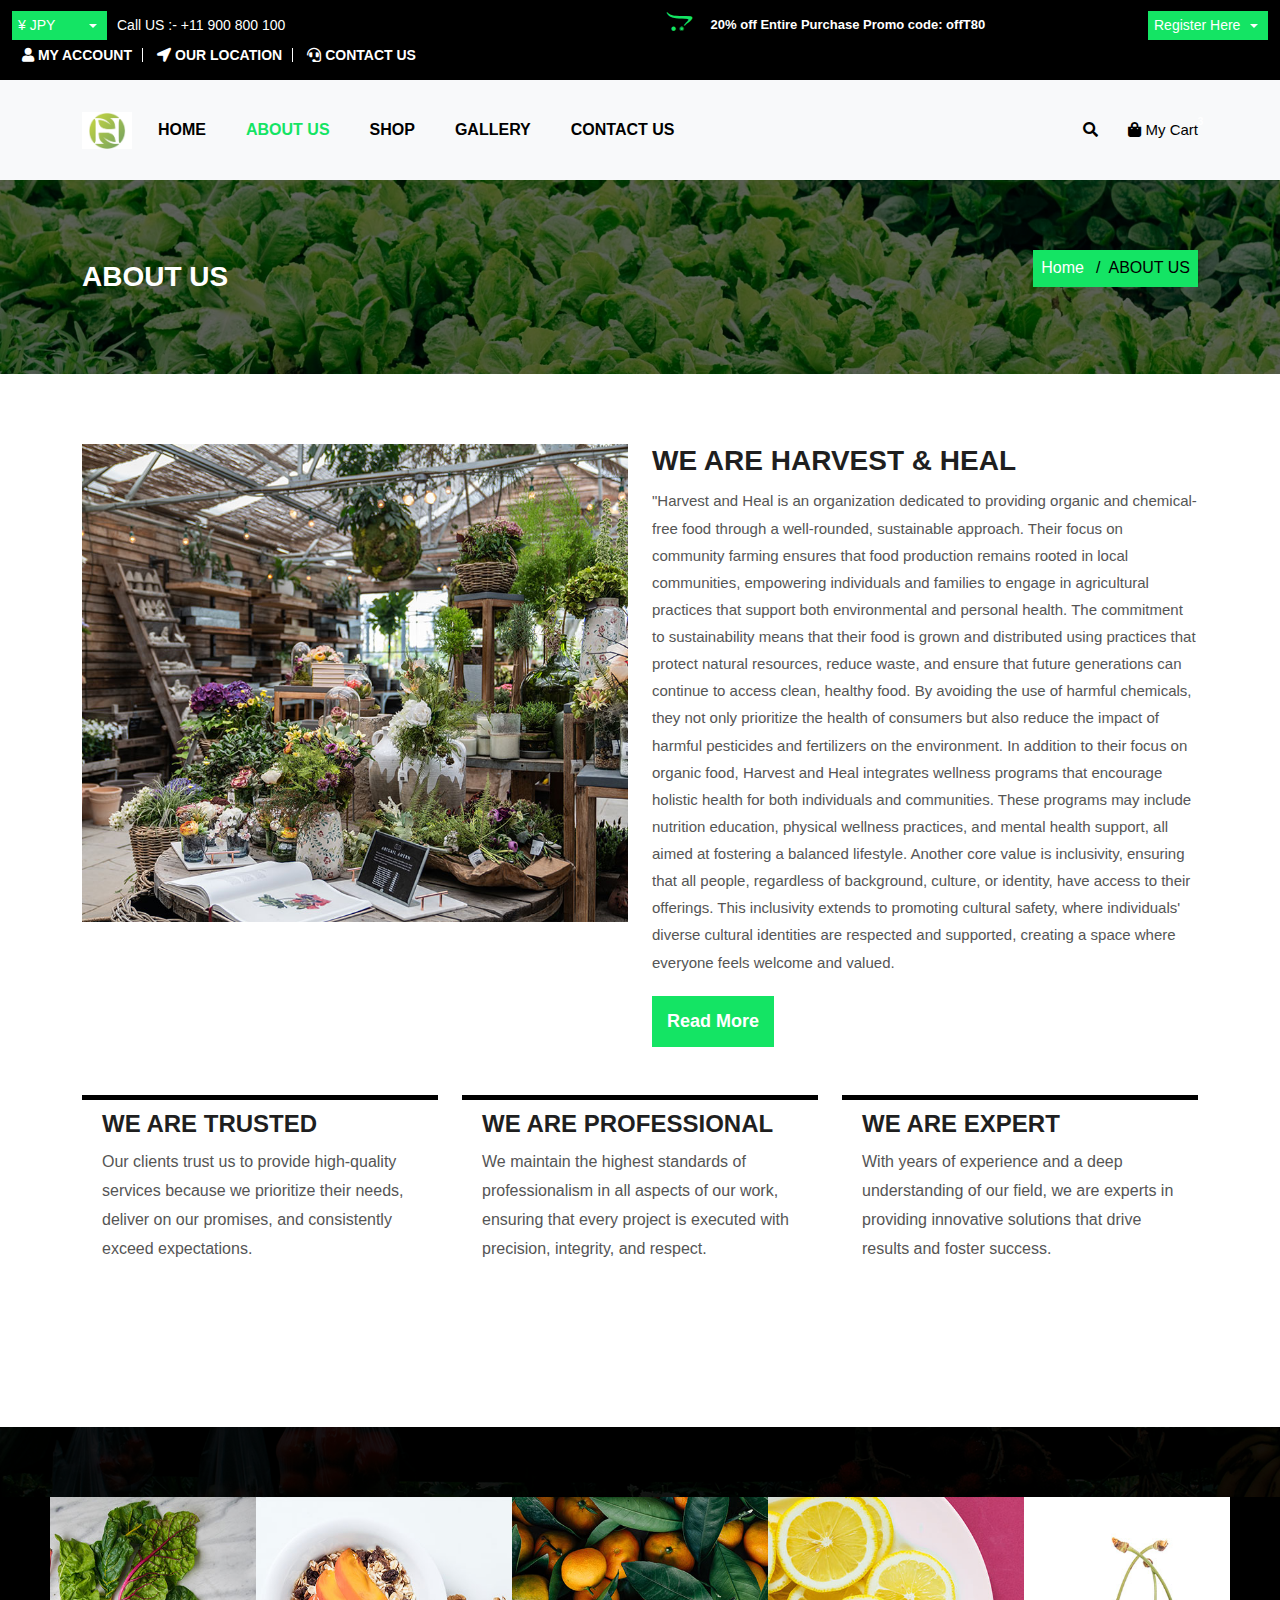
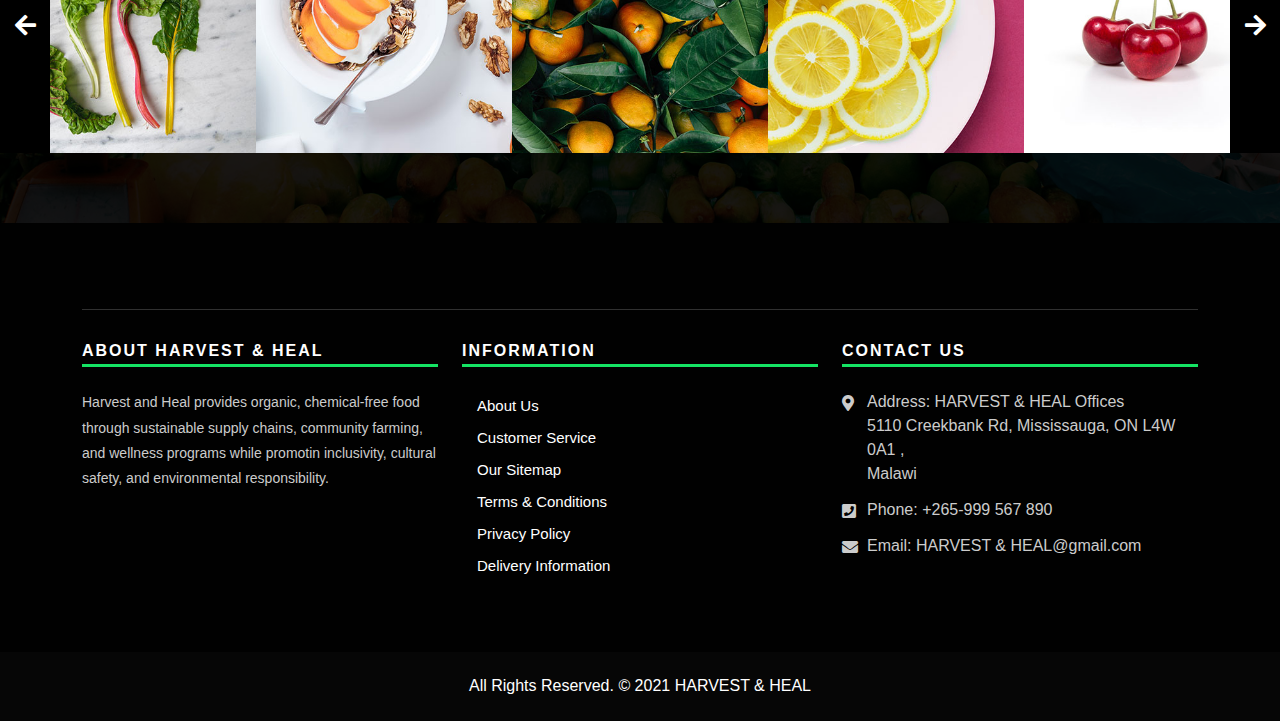
==== commit a4eefe36: "Add files via upload" ====
--- a/about.html
+++ b/about.html
@@ -10,7 +10,7 @@
     <meta name="viewport" content="width=device-width, initial-scale=1">
 
     <!-- Site Metas -->
-    <title>About | Greenshop</title>
+    <title>About | HARVEST & HEAL</title>
     <meta name="keywords" content="">
     <meta name="description" content="">
     <meta name="author" content="">
@@ -112,7 +112,7 @@
                     <button class="navbar-toggler" type="button" data-toggle="collapse" data-target="#navbar-menu" aria-controls="navbars-rs-food" aria-expanded="false" aria-label="Toggle navigation">
                     <i class="fa fa-bars"></i>
                 </button>
-                    <a class="navbar-brand" href="index.html"><img src="images/logo.png" class="logo" alt=""></a>
+                    <a class="navbar-brand" href="index.html"><img src="images/Logo.jpg" class="logo" alt=""></a>
                 </div>
                 <!-- End Header Navigation -->
 
@@ -221,12 +221,20 @@
                     </div>
                 </div>
                 <div class="col-lg-6">
-                    <h2 class="noo-sh-title-top">We are <span>Greenshop</span></h2>
-                    <p>"Sed ut perspiciatis unde omnis iste natus error sit voluptatem accusantium doloremque laudantium, totam rem aperiam, eaque ipsa quae ab illo inventore veritatis et quasi architecto beatae vitae dicta sunt explicabo. Nemo enim ipsam
-                        voluptatem quia voluptas sit aspernatur aut odit aut fugit, sed quia consequuntur magni dolores eos qui ratione voluptatem sequi nesciunt. Neque porro quisquam est, qui dolorem ipsum quia dolor sit amet, consectetur, adipisci velit,
-                        sed quia non numquam eius modi tempora incidunt ut labore et dolore magnam aliquam quaerat voluptate <br> <br> Ut enim ad minima veniam, quis nostrum exercitationem ullam corporis suscipit laboriosam, nisi ut aliquid ex ea commodi consequatur?
+                    <h2 class="noo-sh-title-top">We are <span>HARVEST & HEAL</span></h2>
+                    <p>"Harvest and Heal is an organization dedicated to providing organic and chemical-free food through a well-rounded, sustainable approach. Their focus on community farming ensures that food production remains rooted in local communities, empowering individuals and families to engage in agricultural practices that support both environmental and personal health.
+
+                        The commitment to sustainability means that their food is grown and distributed using practices that protect natural resources, reduce waste, and ensure that future generations can continue to access clean, healthy food. By avoiding the use of harmful chemicals, they not only prioritize the health of consumers but also reduce the impact of harmful pesticides and fertilizers on the environment.
+                        
+                        In addition to their focus on organic food, Harvest and Heal integrates wellness programs that encourage holistic health for both individuals and communities. These programs may include nutrition education, physical wellness practices, and mental health support, all aimed at fostering a balanced lifestyle.
+                        
+                        Another core value is inclusivity, ensuring that all people, regardless of background, culture, or identity, have access to their offerings. This inclusivity extends to promoting cultural safety, where individuals' diverse cultural identities are respected and supported, creating a space where everyone feels welcome and valued.
+                        
+                        </p>
+                    <p class="sr-only">Lastly, environmental responsibility is deeply embedded in the mission of Harvest and Heal. They actively work to reduce their environmental footprint by utilizing eco-friendly practices in both farming and food distribution, ensuring that their work aligns with broader global sustainability goals.
+                        
+                        Together, these elements create a model that not only nourishes people but also nurtures the planet and fosters strong, healthy communities.
                         Quis autem vel eum iure reprehenderit qui in ea voluptate velit esse quam nihil molestiae consequatur.</p>
-                    <p class="sr-only">Lorem ipsum dolor sit amet, consectetur adipiscing elit, sed do eiusmod tempor incididunt ut labore et dolore magna aliqua. Ut enim ad minim veniam, quis nostrud exercitation ullamco laboris nisi ut aliquip ex ea commodo consequat.</p>
 					<a class="btn hvr-hover" href="#">Read More</a>
                 </div>
             </div>
@@ -234,19 +242,19 @@
                 <div class="col-sm-6 col-lg-4">
                     <div class="service-block-inner">
                         <h3>We are Trusted</h3>
-                        <p>Lorem ipsum dolor sit amet, consectetur adipiscing elit, sed do eiusmod tempor incididunt ut labore et dolore magna aliqua. </p>
+                        <p>Our clients trust us to provide high-quality services because we prioritize their needs, deliver on our promises, and consistently exceed expectations. </p>
                     </div>
                 </div>
                 <div class="col-sm-6 col-lg-4">
                     <div class="service-block-inner">
                         <h3>We are Professional</h3>
-                        <p>Lorem ipsum dolor sit amet, consectetur adipiscing elit, sed do eiusmod tempor incididunt ut labore et dolore magna aliqua. </p>
+                        <p>We maintain the highest standards of professionalism in all aspects of our work, ensuring that every project is executed with precision, integrity, and respect. </p>
                     </div>
                 </div>
                 <div class="col-sm-6 col-lg-4">
                     <div class="service-block-inner">
                         <h3>We are Expert</h3>
-                        <p>Lorem ipsum dolor sit amet, consectetur adipiscing elit, sed do eiusmod tempor incididunt ut labore et dolore magna aliqua. </p>
+                        <p>With years of experience and a deep understanding of our field, we are experts in providing innovative solutions that drive results and foster success. </p>
                     </div>
                 </div>
             </div>
@@ -502,9 +510,8 @@
                 <div class="row">
                     <div class="col-lg-4 col-md-12 col-sm-12">
                         <div class="footer-widget">
-                            <h4>About Greenshop</h4>
-                            <p>Lorem ipsum dolor sit amet, consectetur adipiscing elit, sed do eiusmod tempor incididunt ut labore et dolore magna aliqua. Ut enim ad minim veniam, quis nostrud exercitation ullamco laboris nisi ut aliquip ex ea commodo consequat.</p> 
-                            <p>Lorem ipsum dolor sit amet, consectetur adipiscing elit, sed do eiusmod tempor incididunt ut labore et dolore magna aliqua. </p>                             
+                            <h4>About HARVEST & HEAL</h4>
+                            <p>Harvest and Heal provides organic, chemical-free food through sustainable supply chains, community farming, and wellness programs while promotin inclusivity, cultural safety, and environmental responsibility.</p> 
                         </div>
                     </div>
                     <div class="col-lg-4 col-md-12 col-sm-12">
@@ -525,13 +532,13 @@
                             <h4>Contact Us</h4>
                             <ul>
                                 <li>
-                                    <p><i class="fas fa-map-marker-alt"></i>Address: Greenshop Offices <br> Chilomoni, Blantyre,<br> Malawi  </p>
+                                    <p><i class="fas fa-map-marker-alt"></i>Address: HARVEST & HEAL Offices <br>  5110 Creekbank Rd, Mississauga, ON L4W 0A1 ,<br> Malawi  </p>
                                 </li>
                                 <li>
                                     <p><i class="fas fa-phone-square"></i>Phone: <a href="tel:+265999456789">+265-999 567 890</a></p>
                                 </li>
                                 <li>
-                                    <p><i class="fas fa-envelope"></i>Email: <a href="mailto:contactinfo@gmail.com">greenshop@gmail.com</a></p>
+                                    <p><i class="fas fa-envelope"></i>Email: <a href="mailto:contactinfo@gmail.com">HARVEST & HEAL@gmail.com</a></p>
                                 </li>
                             </ul>
                         </div>
@@ -544,7 +551,7 @@
 
     <!-- Start copyright  -->
     <div class="footer-copyright">
-        <p class="footer-company">All Rights Reserved. &copy; 2021 <a href="#">Greenshop</a> 
+        <p class="footer-company">All Rights Reserved. &copy; 2021 <a href="#">HARVEST & HEAL</a> 
         <span class="sr-only"> Design By :
             <a href="https://chikondibanda.github.io/"></a>
         </span>
